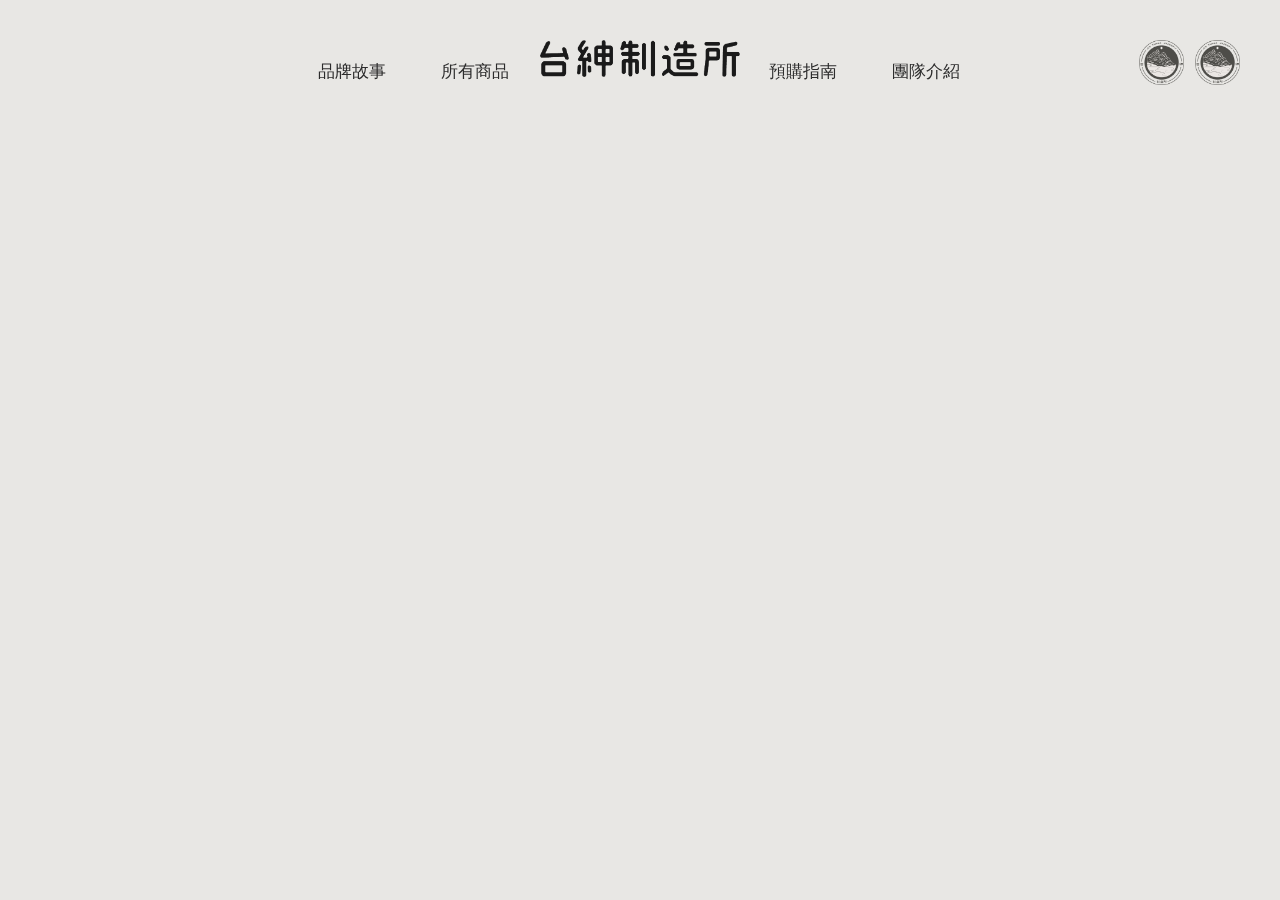
==== index.html @ 5e1cea16 "update" ====
<!DOCTYPE HTML>
<html>
	<head>
		<title>台紳製造所</title>
		<meta http-equiv="content-type" content="text/html; charset=utf-8" />
		<meta name="description" content="" />
		<meta name="keywords" content="" />
		<link rel="icon" type="image/png" sizes="96x96" href="images/sir_logo/icon.png">
		<link href="http://fonts.googleapis.com/css?family=Oswald:400,300" rel="stylesheet" type="text/css" />
		<!--[if lte IE 8]><script src="js/html5shiv.js"></script><![endif]-->
		<script src="http://ajax.googleapis.com/ajax/libs/jquery/1.11.0/jquery.min.js"></script>
		<script src="js/skel.min.js"></script>
		<script src="js/skel-panels.min.js"></script>
		<script src="js/init.js"></script>
		<noscript>
			<link rel="stylesheet" href="css/skel-noscript.css" />
			<link rel="stylesheet" href="css/style.css" />
			<link rel="stylesheet" href="css/style-desktop.css" />
		</noscript>
	</head>
	<body class="homepage">
		<div id="header-wrapper">
			<div class="container">
				<div id="header">
					<!-- <div id="logo">
						<h1><a href="#">關於</a></h1>
					</div> -->
					<nav id="nav">
						<ul>
							<li class="current_page_item"><a href="index.html">品牌故事</a></li>
							<li><a href="l">所有商品</a></li>
							<li><img src="images/sir_logo/sirlogo.png" width="200 em"></li>
							<li><a href="">預購指南</a></li>
							<li><a href="">團隊介紹</a></li>
							
						</ul>
						
					</nav>
					<div style="position:absolute;right: 0;">
						<a href=""></a><img src="images/sir_logo/icon.png" width="45em"></a>
					    &nbsp
						<a href=""></a><img src="images/sir_logo/icon.png" width="45em"></a>
					</div>
					
				</div>
				
			</div>
		</div>
		<div class="container">
			<div class="row">
				
			</div>
		</div>
		
	</body>
</html>
---- css/skel-noscript.css ----
/* Resets (http://meyerweb.com/eric/tools/css/reset/ | v2.0 | 20110126 | License: none (public domain)) */

	html,body,div,span,applet,object,iframe,h1,h2,h3,h4,h5,h6,p,blockquote,pre,a,abbr,acronym,address,big,cite,code,del,dfn,em,img,ins,kbd,q,s,samp,small,strike,strong,sub,sup,tt,var,b,u,i,center,dl,dt,dd,ol,ul,li,fieldset,form,label,legend,table,caption,tbody,tfoot,thead,tr,th,td,article,aside,canvas,details,embed,figure,figcaption,footer,header,hgroup,menu,nav,output,ruby,section,summary,time,mark,audio,video{margin:0;padding:0;border:0;font-size:100%;font:inherit;vertical-align:baseline;}article,aside,details,figcaption,figure,footer,header,hgroup,menu,nav,section{display:block;}body{line-height:1;}ol,ul{list-style:none;}blockquote,q{quotes:none;}blockquote:before,blockquote:after,q:before,q:after{content:'';content:none;}table{border-collapse:collapse;border-spacing:0;}body{-webkit-text-size-adjust:none}

/* Box Model */

	*, *:before, *:after {
		-moz-box-sizing: border-box;
		-webkit-box-sizing: border-box;
		-o-box-sizing: border-box;
		-ms-box-sizing: border-box;
		box-sizing: border-box;
	}

/* Container */

	body {
		min-width: 1200px;
	}

	.container {
		width: 1200px;
		margin-left: auto;
		margin-right: auto;
	}

	/* Modifiers */
	
		.container.small {
			width: 900px;
		}

		.container.big {
			width: 100%;
			max-width: 1500px;
			min-width: 1200px;
		}

/* Grid */

	/* Cells */

		.\31 2u { width: 100% }
		.\31 1u { width: 91.6666666667% }
		.\31 0u { width: 83.3333333333% }
		.\39 u { width: 75% }
		.\38 u { width: 66.6666666667% }
		.\37 u { width: 58.3333333333% }
		.\36 u { width: 50% }
		.\35 u { width: 41.6666666667% }
		.\34 u { width: 33.3333333333% }
		.\33 u { width: 25% }
		.\32 u { width: 16.6666666667% }
		.\31 u { width: 8.3333333333% }
		.\-11u { margin-left: 91.6666666667% }
		.\-10u { margin-left: 83.3333333333% }
		.\-9u { margin-left: 75% }
		.\-8u { margin-left: 66.6666666667% }
		.\-7u { margin-left: 58.3333333333% }
		.\-6u { margin-left: 50% }
		.\-5u { margin-left: 41.6666666667% }
		.\-4u { margin-left: 33.3333333333% }
		.\-3u { margin-left: 25% }
		.\-2u { margin-left: 16.6666666667% }
		.\-1u { margin-left: 8.3333333333% }

		.row > * {
			padding: 50px 0 0 50px;
			float: left;
			-moz-box-sizing: border-box;
			-webkit-box-sizing: border-box;
			-o-box-sizing: border-box;
			-ms-box-sizing: border-box;
			box-sizing: border-box;
		}

		.row + .row > * {
			padding-top: 50px;
		}

		.row {
			margin-left: -50px;
		}

	/* Rows */

		.row:after {
			content: '';
			display: block;
			clear: both;
			height: 0;
		}

		.row:first-child > * {
			padding-top: 0;
		}

		.row > * {
			padding-top: 0;
		}

		/* Modifiers */

			/* Flush */

				.row.flush {
					margin-left: 0;
				}

				.row.flush > * {
					padding: 0 !important;
				}

			/* Quarter */

				.row.quarter > * {
					padding: 12.5px 0 0 12.5px;
				}

				.row.quarter + .row.quarter > * {
					padding-top: 12.5px;
				}

				.row.quarter {
					margin-left: -12.5px;
				}

			/* Half */

				.row.half > * {
					padding: 25px 0 0 25px;
				}

				.row.half + .row.half > * {
					padding-top: 25px;
				}

				.row.half {
					margin-left: -25px;
				}

			/* One and (a) Half */

				.row.oneandhalf > * {
					padding: 75px 0 0 75px;
				}

				.row.oneandhalf + .row.oneandhalf > * {
					padding-top: 75px;
				}

				.row.oneandhalf {
					margin-left: -75px;
				}

			/* Double */

				.row.double > * {
					padding: 100px 0 0 100px;
				}

				.row.double + .row.double > * {
					padding-top: 100px;
				}

				.row.double {
					margin-left: -100px;
				}
---- css/style.css ----
/*
	Tapestry by TEMPLATED
	templated.co @templatedco
	Released for free under the Creative Commons Attribution 3.0 license (templated.co/license)
*/

html, body {
}

body {
	margin: 0em;
	padding: 0em;
	font-family: Arial, Helvetica, sans-serif;
	font-size: 10pt;
	color: #E8E7E4;
}

body, #skel-panels-pageWrapper {
	background: #E8E7E4;
}

h1, h2, h3 {
	margin: 0em;
	padding: 0em;
	text-transform: none;
	font-family: 'Oswald', sans-serif;
	font-weight: 300;
	color: #887644;
}

h2 {
	font-size: 1.75em;
}

p {
	line-height: 170%;
}

a {
	color: #706443;
}

strong {
	font-weight: 700;
	color: #675830;
}

/* Button Style */

.button-style1 a {
	display: block;
	padding: 1em 0em 1em 1em;
	background: #000000 url(images/img03.jpg) no-repeat right 50%;
	text-decoration: none;
	text-shadow: none;
	text-transform: none;
	font-family: 'Oswald', sans-serif;
	font-size: 1em;
	font-weight: 200;
	color: #FFFFFF;
}

/* Button Style 2 */

.button-style2 a {
	display: inline-block;
	height: 2.60em;
	margin-top: 1.25em;
	padding: 0em 1.25em 0em 1.25em;
	background: #766946;
	border-radius: 5px;
	line-height: 2.60em;
	text-shadow: none;
	text-decoration: none;
	text-transform: none;
	font-size: 0.90em;
	color: #FFFFFF;
}


/** LIST STYLE 1 */

ul.style1 {
	margin: 0em;
	list-style: none;
}

ul.style1 li {
	padding: 0.94em 0em;
	background: url(images/img02.jpg) repeat-x left top;
}

ul.style1 a {
	display: block;
	padding: 0em 0em 0em 1.87em;
	background: url(images/img05.png) no-repeat left 3px;
	text-shadow: 1px 1px 0px #FFFFFF;
	text-decoration: none;
	color: #7C6E49;
}

ul.style1 a:hover {
	text-decoration: underline;
}

ul.style1 .first {
	background: none;
}

/** LIST STYLE 2 */

ul.style2 {
	margin: 0em;
	padding: 0em;
	list-style: none;
}

ul.style2 li {
	padding: 1.25em 0em 2.5em 0em;
	background: url(images/img02.jpg) repeat-x left top;
}

ul.style2 a {
	text-decoration: none;
	color: #7C6E49;
}

ul.style2 a:hover {
	text-decoration: underline;
}

ul.style2 .date {
	display: inline-block;
	margin: 0em 0em 1.56em 0em;
	padding: 0.35em 0.63em;
	background: url(images/img02.jpg) repeat-x left top;
	border-radius: 5px;
	letter-spacing: 0.06em;
	line-height: none;
	text-transform: none;
	font-family: 'Oswald', sans-serif;
	font-weight: 200;
	color: #FFFFFF;
}

ul.style2 .date a {
	color: #FFFFFF;
}

ul.style2 img {
	float: left;
	margin-right: 1.5em;
}

ul.style2 .first {
	background: none;
}

/** LIST STYLE 3 */

ul.style3 {
	margin: 0em;
	padding: 0em;
	list-style: none;
}

ul.style3 li {
	padding: 1.25em 0em 1.56em 0em;
}

ul.style3 a {
	display: block;
	text-decoration: none;
	color: #C18062;
}

ul.style3 a:hover {
	text-decoration: underline;
}

ul.style3 .date {
}

ul.style3 .date b {
}

ul.style3 .date a {
	color: #FFFFFF;
}

ul.style3 .date a:hover {
	text-decoration: none;
}

ul.style3 .first {
	padding-top: 0em;
	background: none;
}

/** LIST STYLE 4 */

ul.style4 {
	margin: 0em;
	padding: 0em;
	list-style: none;
}

ul.style4 li {
	padding: 0.94em 0em 0.94em 0em;
	background: url(images/img02.jpg) repeat-x left top;
}

ul.style4 a {
	display: block;
	padding: 0em 0em 0em 1.87em;
	text-decoration: none;
	color: #C18062;
}

ul.style4 a:hover {
	text-decoration: underline;
}

ul.style4 li {
	border-top: 0;
}

/** LIST STYLE 5 */

ul.style5 {
	overflow: hidden;
	margin: 0em 0em 1em 0em;
	padding: 0em;
	list-style: none;
}

ul.style5 li {
	float: left;
	padding: 0.25em 0.25em;
	line-height: 0;
}

ul.style5 a {
}



/** LIST STYLE 6 */

ul.style6 {
	margin: 0em;
	padding: 0em;
	list-style: none;
}


ul.style6 h3 {
	margin: 0em;
	padding: 0em 0em 0.63em 0em;
	font-family: Arial, Helvetica, sans-serif;
	font-weight: bold;
	font-size: 1em;
	color: #7D6F4B;
}

ul.style6 p {
	font-style: italic;
	font-size: 0.87em;
}

ul.style6 li {
	background: url(images/img02.jpg) repeat-x left top;
	padding: 1.25em 0em 1.25em 0em;
	line-height: 170%;
}

ul.style6 a {
	display: block;
	padding: 0em;
	text-decoration: none;
	color: #A29574;
}

ul.style6 a:hover {
	text-decoration: underline;
}

ul.style6 .first {
	padding-top: 0em;
	background: none;
}



.balloon {
	padding: 1.87em;
	background: url(images/img08.jpg) repeat left top;
	border-radius: 5px;
	line-height: 180%;
	font-family: Georgia, "Times New Roman", Times, serif;
	font-size: 1.2em;
	font-style: italic;
}

.ballon-bgbtm {
	height: 1.87em;
	background: url(images/img09.png) no-repeat right top;
}

/*********************************************************************************/
/* Copyright                                                                     */
/*********************************************************************************/
	
	#copyright
	{
		position: relative;
		padding: 3em 0em;
		text-align: center;
		color: #877850;
		background: #62573b;
	}
	
	#copyright .container
	{
	}
	
	#copyright a
	{
		text-decoration: none;
		color: #877850;
	}
---- css/style-desktop.css ----
/*
	Tapestry by TEMPLATED
	templated.co @templatedco
	Released for free under the Creative Commons Attribution 3.0 license (templated.co/license)
*/

/* Header */

#header-wrapper {
}

.homepage #header-wrapper {
}

#header {
	position: relative;
	padding: 3em 0em;
}

/* Logo */

#logo {
	position: absolute;
	top: 3em;
	left: 0;
}

#logo h1
{
	float: left;
}

#logo h1 a {
	padding: 0.5em 0.25em 0em 0em;
	text-decoration: none;
	text-transform: none;
	font-family: 'Oswald', sans-serif;
	font-size: 2.5em;
	font-weight: 200;
	color: #1C1C1C;
}

#logo span {
	float: left;
	padding: 1em 0em 0em 0em;
	font-family: Georgia, "Times New Roman", Times, serif;
	font-size: 1em;
	font-style: italic;
	color: #545454;
}

/* Menu */

#nav {
	position: absolute;
	top: 3em;
	margin: 0em auto;
	width: 100%;
}

#nav ul {
	/* float: right; */
	text-align: center;
}

#nav li {
	display: inline-block;
}

#nav a {
	display: block;
	/* float: left; */
	margin-right: 0.12em;
	padding: 0.75em 1.5em;
	text-decoration: none;
	text-transform: none;
	font-family: 'Abel', sans-serif;
	font-size: 1.25em;
	color: #2C2C2C;
}

#nav .current_page_item {
	color: #2C2C2C;
}

/* #nav .current_page_item a {
	background: #212121;
	color: #FFFFFF;
	box-shadow: inset 0px -15px 10px 0px rgba(0,0,0,0.25);
	text-shadow: none;
} */


/* Wrapper */

#wrapper {
	overflow: hidden;
	margin: 5em 0em 3em 0em;
}

.homepage #wrapper {
	margin-top: 0em;
}


/* Page Wrapper */

#page {
	overflow: hidden;
	background: url(images/img02.jpg) repeat-x left bottom;
}


/* Banner */

#banner {
	overflow: hidden;
	margin: 3em 0em;
	background: url(images/img02.jpg) repeat-x left bottom;
}

#banner .container {
	margin-bottom: 3em;
	padding: 1.87em;
	background: #FFFFFF url(images/img02.png) repeat;
}

#banner a img {
	display: block;
	width: 100%;
}

/* Content */

#content {
}

.twocolumn2 #content {
}

.onecolumn #content {
}

#content h2 {
	padding: 0em 0em 1em 0em;
	font-size: 2.5em;
}

#content img {
	padding: 0em 0em 1.25em 0em;
}

#content a img {
	display: block;
	width: 100%;
}

#content .post {
	padding: 0em 0em 2.5em 0em;
}

/* Sidebar1 */

#sidebar1 {
}

#sidebar1 h2 {
	padding: 0em 0em 1em 0em;
}

/* Sidebar2 */

#sidebar2 {
}

.twocolumn2 #sidebar2 {
}

#sidebar2 h2 {
	padding: 0em 0em 1em 0em;
}

#sidebar2 .sbox1 {
	margin-bottom: 3.12em;
}

#sidebar2 .sbox2 {
	margin-bottom: 3.12em;
}

#sidebar2 .sbox3 {
}

/** Footer Column Content */

#footer-wrapper {
}

#footer-content {
	overflow: hidden;
	padding: 2em 0em 3.12em 0em;
}

#footer-content h2 {
	padding: 0em 0em 1.5em 0em;
	text-transform: none;
}

#footer-content strong {
	color: #766946 !important;
}

#footer-content #box1 {
}

#footer-content #box2 {
	overflow: hidden;
}

#footer-content #box3 {
}

#footer-content #box4 h2 {
}

/* Marketing */

#marketing {
	overflow: hidden;
}

#marketing .divider {
	margin-bottom: 3em;
	padding-bottom: 3em;
	background: url(images/img02.jpg) repeat-x left bottom;
}

#marketing .title {
	padding-bottom: .75em;
}

#marketing .subtitle {
	padding: 0em 0em 2em 0em;
	font-family: Georgia, "Times New Roman", Times, serif;
	font-style: italic;
}

#marketing a img {
	display: block;
	width: 100%;
}

/* Featured */
#featured-area {
	overflow: hidden;
}

#featured-area .divider {
	margin-bottom: 3em;
	padding-bottom: 3em;
	background: url(images/img02.jpg) repeat-x left bottom;
}

#featured-area .box-style {
	overflow: hidden;
	padding: 2em 0em;
}

#featured-area .box-style h3 {
	padding-bottom: 1em;
	font-size: 1.5em;
}

#featured-area .box-style img {
	float: left;
	margin-right: 1.56em;
}

#featured-area .box-style a img {
	display: block;
	width: 40%;
}
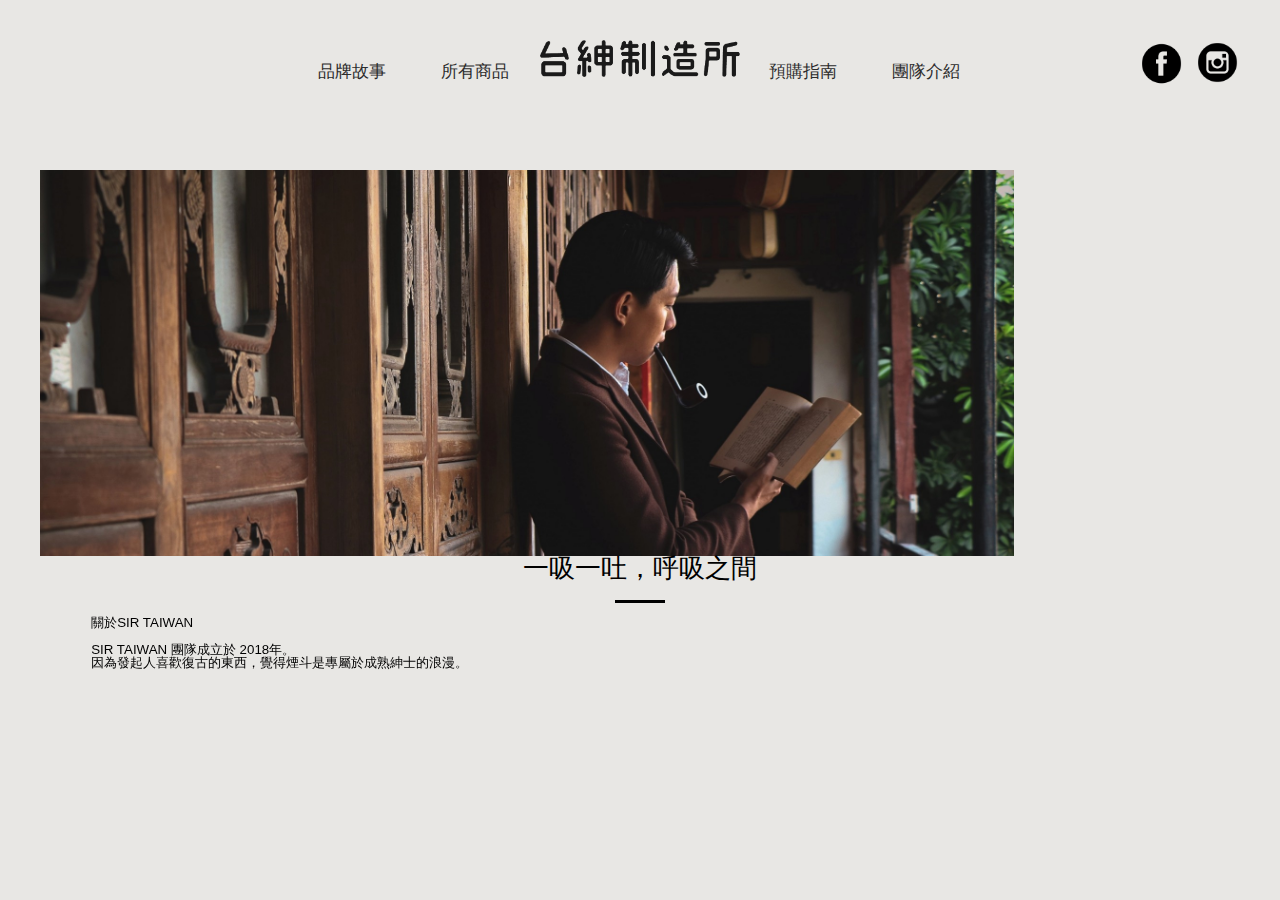
==== commit 92267415: "update" ====
--- a/index.html
+++ b/index.html
@@ -27,19 +27,18 @@
 					</div> -->
 					<nav id="nav">
 						<ul>
-							<li class="current_page_item"><a href="index.html">品牌故事</a></li>
-							<li><a href="l">所有商品</a></li>
+							<!-- <li class="current_page_item"><a href="index.html">品牌故事</a></li> -->
+							<li><a href="">品牌故事</a></li>
+							<li><a href="">所有商品</a></li>
 							<li><img src="images/sir_logo/sirlogo.png" width="200 em"></li>
 							<li><a href="">預購指南</a></li>
 							<li><a href="">團隊介紹</a></li>
-							
 						</ul>
-						
 					</nav>
 					<div style="position:absolute;right: 0;">
-						<a href=""></a><img src="images/sir_logo/icon.png" width="45em"></a>
+						<a href=""></a><img src="images/sir_logo/fb.png" width="45em"></a>
 					    &nbsp
-						<a href=""></a><img src="images/sir_logo/icon.png" width="45em"></a>
+						<a href=""></a><img src="images/sir_logo/ig.png" width="45em"></a>
 					</div>
 					
 				</div>
@@ -48,8 +47,22 @@
 		</div>
 		<div class="container">
 			<div class="row">
-				
+				<img src="images/frontpage.jpg" style=" height : auto;width : 80vw;position : relative;margin: 0 auto;margin-top:10vh;" >
 			</div>
+			<div style="position : relative;margin:5 vh;width:100%;text-align : center;font-size: 2vw;color:black">
+				<span style="">一吸一吐，呼吸之間</span>
+			</div>
+			<div style="background-color:black;margin: 0px auto;margin-top: 2vh;width:50px;height:3px"></div>
+			<div style="position : relative;width:100%;margin-left: 4vw;ont-size: 1vw;color:black">
+				<br>
+				關於SIR TAIWAN
+				<br><br>
+				SIR TAIWAN 團隊成立於 2018年。
+				<br>
+				因為發起人喜歡復古的東西，覺得煙斗是專屬於成熟紳士的浪漫。
+			</div>
+			
+
 		</div>
 		
 	</body>
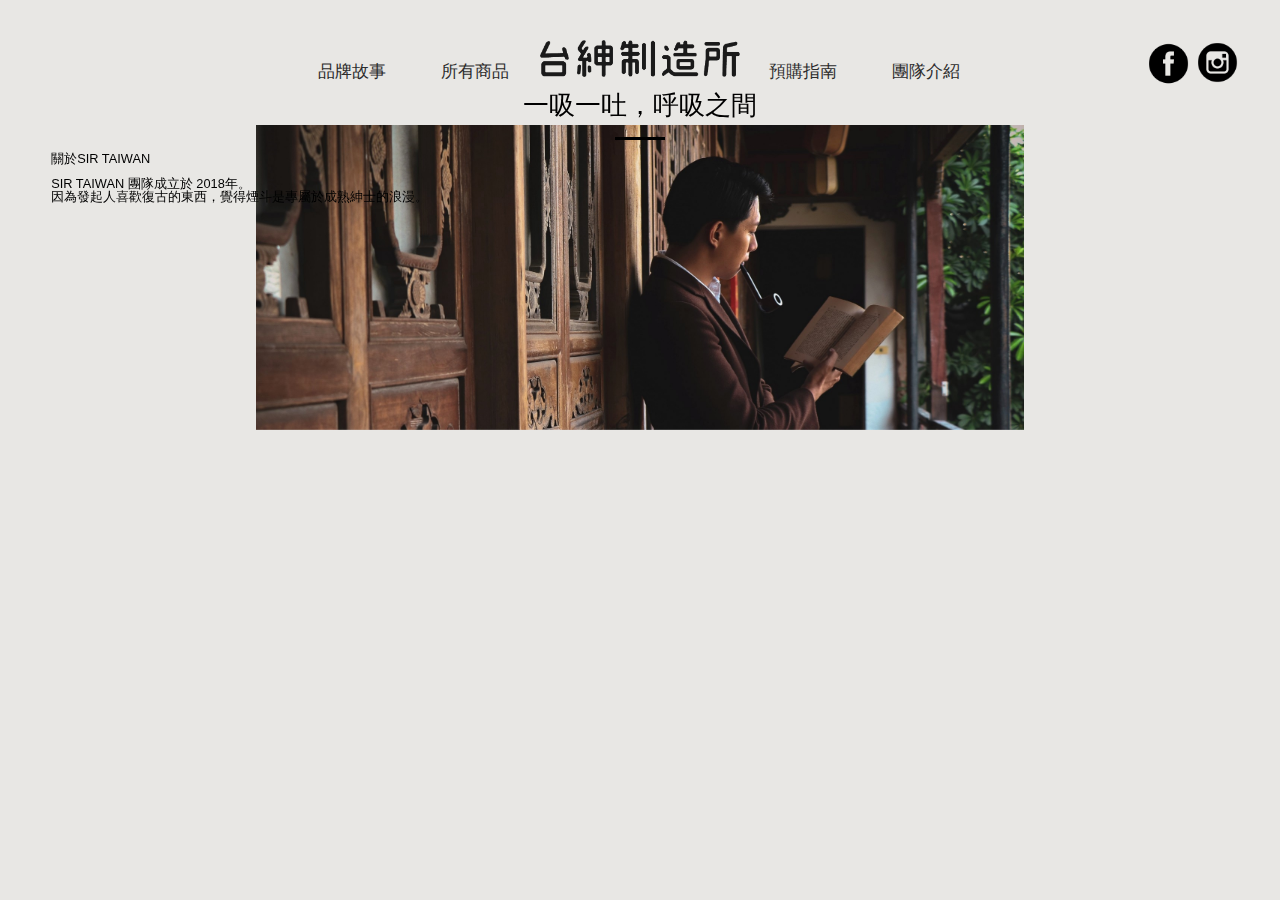
==== commit 88c84f1a: "update" ====
--- a/index.html
+++ b/index.html
@@ -22,9 +22,6 @@
 		<div id="header-wrapper">
 			<div class="container">
 				<div id="header">
-					<!-- <div id="logo">
-						<h1><a href="#">關於</a></h1>
-					</div> -->
 					<nav id="nav">
 						<ul>
 							<!-- <li class="current_page_item"><a href="index.html">品牌故事</a></li> -->
@@ -37,23 +34,22 @@
 					</nav>
 					<div style="position:absolute;right: 0;">
 						<a href=""></a><img src="images/sir_logo/fb.png" width="45em"></a>
-					    &nbsp
 						<a href=""></a><img src="images/sir_logo/ig.png" width="45em"></a>
 					</div>
-					
 				</div>
-				
 			</div>
 		</div>
-		<div class="container">
-			<div class="row">
-				<img src="images/frontpage.jpg" style=" height : auto;width : 80vw;position : relative;margin: 0 auto;margin-top:10vh;" >
-			</div>
+		<div style="position:absolute;top: 20 vh;margin: auto;left: 0;right: 0;">
+			<img src="images/frontpage.jpg" style="position :absolute;width:60vw;margin: auto;left: 0;right: 0;top:5vh" >
+		</div>
+		<div style="width:100vw; position:relative;height:50 px">
+			
+			<br>
 			<div style="position : relative;margin:5 vh;width:100%;text-align : center;font-size: 2vw;color:black">
-				<span style="">一吸一吐，呼吸之間</span>
+				<span>一吸一吐，呼吸之間</span>
 			</div>
 			<div style="background-color:black;margin: 0px auto;margin-top: 2vh;width:50px;height:3px"></div>
-			<div style="position : relative;width:100%;margin-left: 4vw;ont-size: 1vw;color:black">
+			<div style="position : relative;width:100%;margin-left: 4vw;font-size: 1vw;color:black">
 				<br>
 				關於SIR TAIWAN
 				<br><br>
@@ -61,9 +57,6 @@
 				<br>
 				因為發起人喜歡復古的東西，覺得煙斗是專屬於成熟紳士的浪漫。
 			</div>
-			
-
 		</div>
-		
 	</body>
 </html>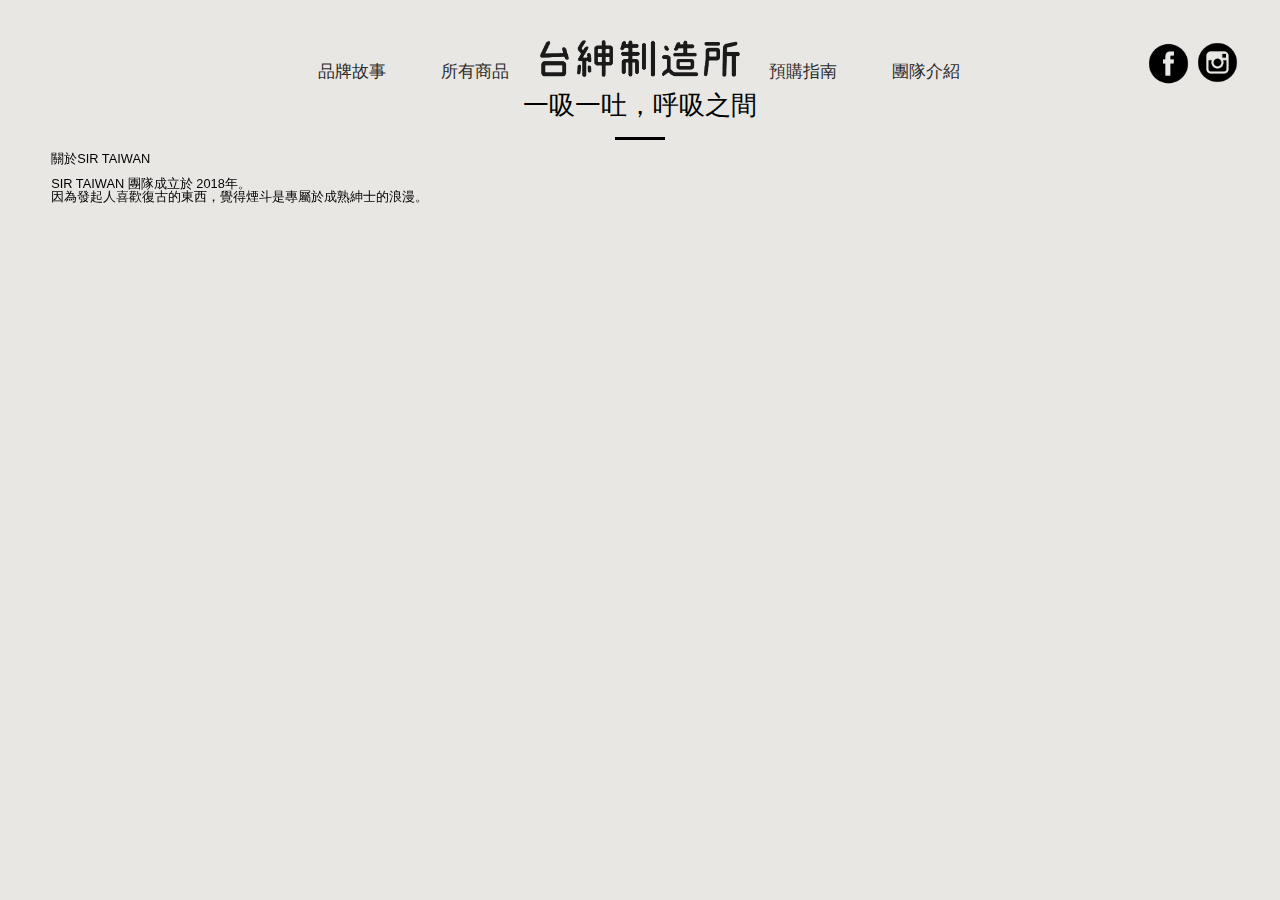
==== commit 331f23d1: "update" ====
--- a/index.html
+++ b/index.html
@@ -40,7 +40,7 @@
 			</div>
 		</div>
 		<div style="position:absolute;top: 20 vh;margin: auto;left: 0;right: 0;">
-			<img src="images/frontpage.jpg" style="position :absolute;width:60vw;margin: auto;left: 0;right: 0;top:5vh" >
+			<!-- <img src="images/frontpage.jpg" style="position :absolute;width:60vw;margin: auto;left: 0;right: 0;top:5vh" > -->
 		</div>
 		<div style="width:100vw; position:relative;height:50 px">
 			
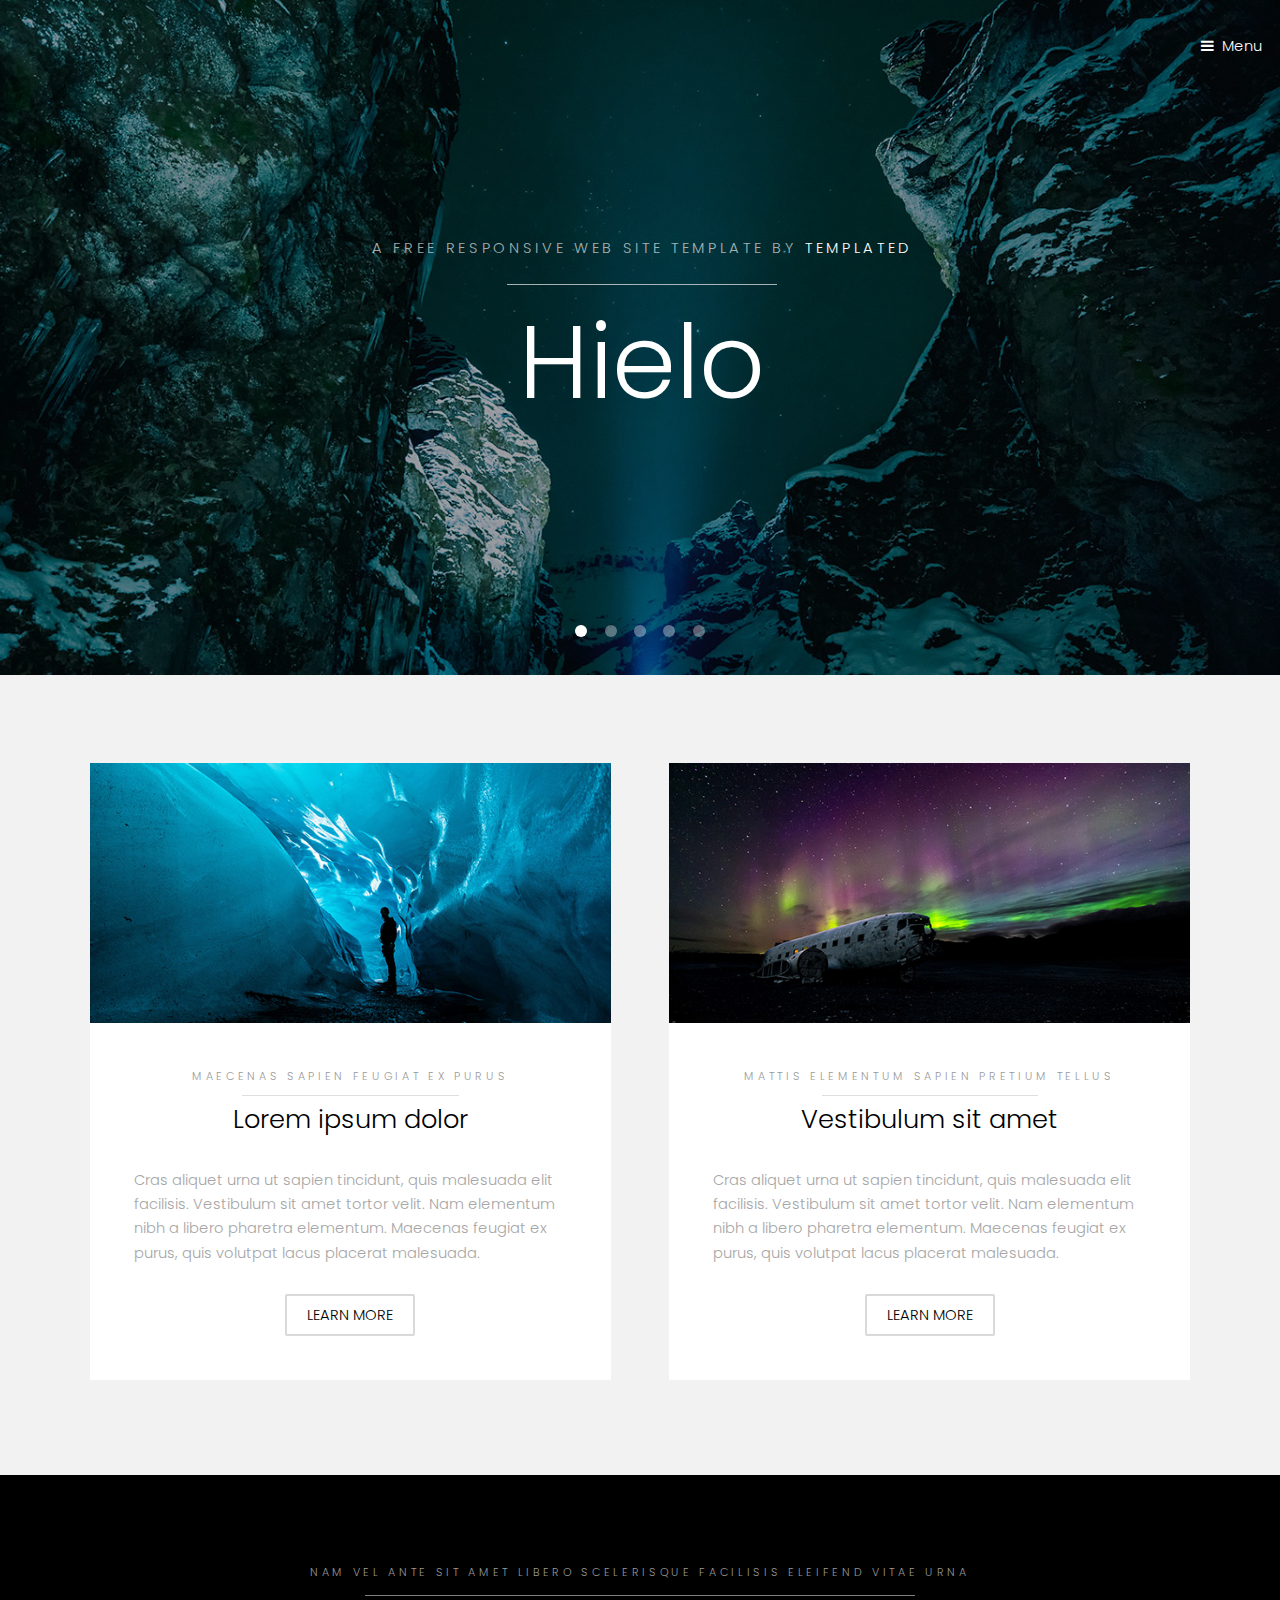
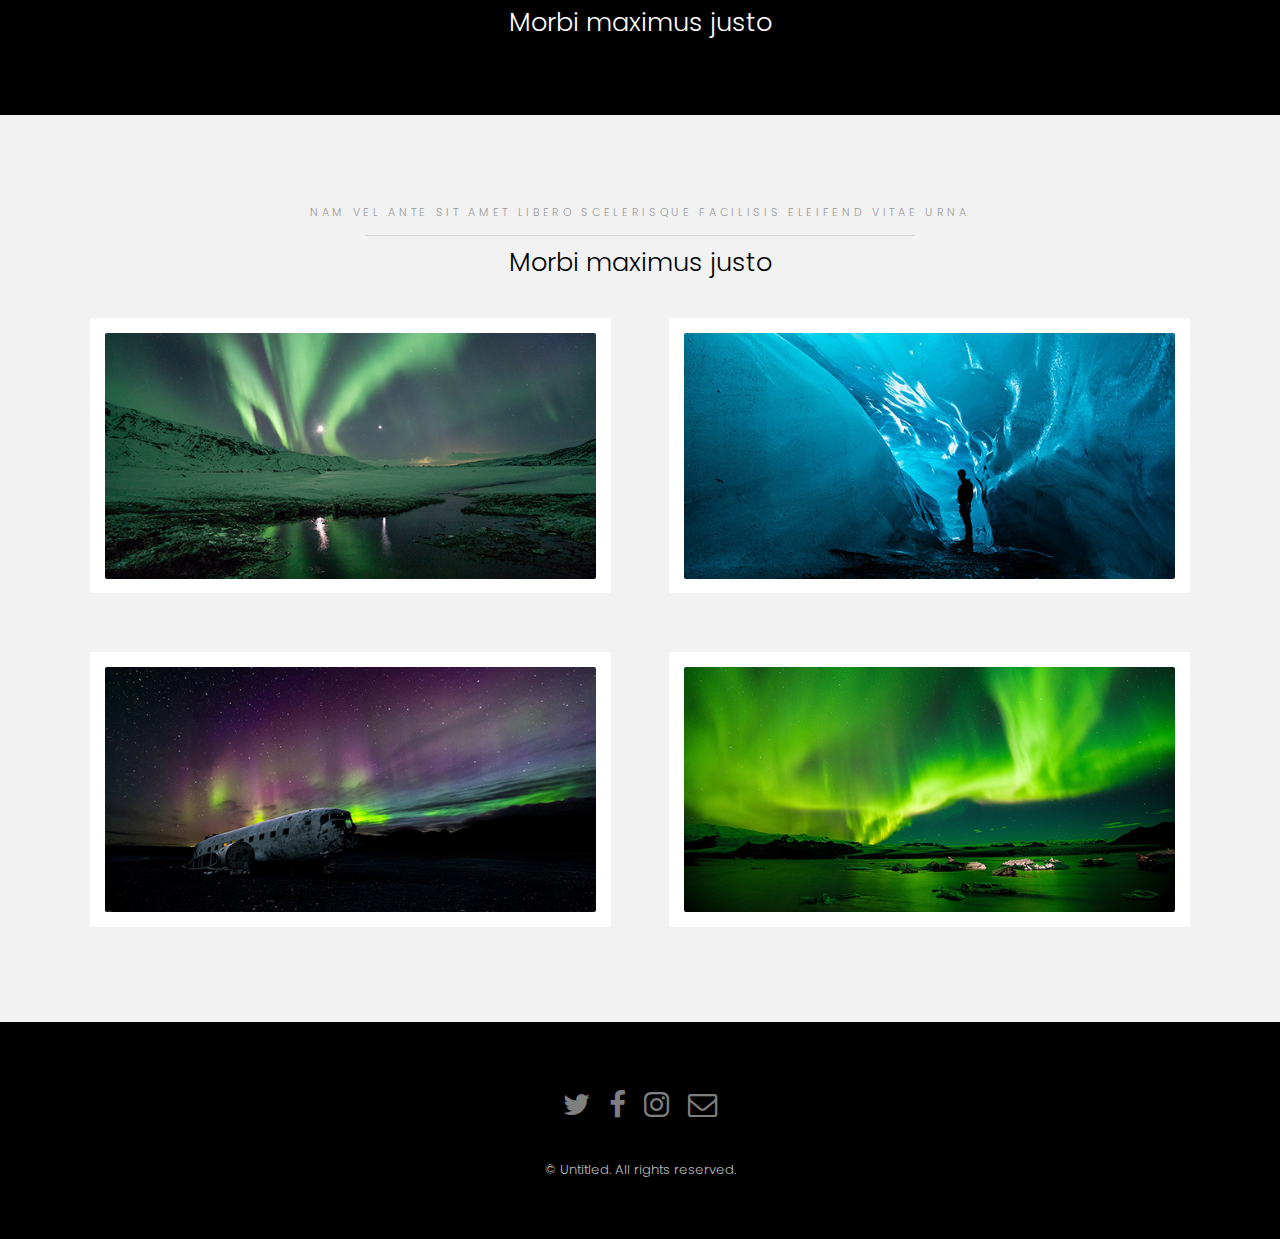
==== commit 443a907e: "update" ====
--- a/index.html
+++ b/index.html
@@ -1,62 +1,186 @@
 <!DOCTYPE HTML>
 <html>
 	<head>
-		<title>台紳製造所</title>
-		<meta http-equiv="content-type" content="text/html; charset=utf-8" />
-		<meta name="description" content="" />
-		<meta name="keywords" content="" />
-		<link rel="icon" type="image/png" sizes="96x96" href="images/sir_logo/icon.png">
-		<link href="http://fonts.googleapis.com/css?family=Oswald:400,300" rel="stylesheet" type="text/css" />
-		<!--[if lte IE 8]><script src="js/html5shiv.js"></script><![endif]-->
-		<script src="http://ajax.googleapis.com/ajax/libs/jquery/1.11.0/jquery.min.js"></script>
-		<script src="js/skel.min.js"></script>
-		<script src="js/skel-panels.min.js"></script>
-		<script src="js/init.js"></script>
-		<noscript>
-			<link rel="stylesheet" href="css/skel-noscript.css" />
-			<link rel="stylesheet" href="css/style.css" />
-			<link rel="stylesheet" href="css/style-desktop.css" />
-		</noscript>
+		<!-- <title></title> -->
+		<meta charset="utf-8" />
+		<meta name="viewport" content="width=device-width, initial-scale=1" />
+		<link rel="stylesheet" href="assets/css/main.css" />
 	</head>
-	<body class="homepage">
-		<div id="header-wrapper">
-			<div class="container">
-				<div id="header">
-					<nav id="nav">
-						<ul>
-							<!-- <li class="current_page_item"><a href="index.html">品牌故事</a></li> -->
-							<li><a href="">品牌故事</a></li>
-							<li><a href="">所有商品</a></li>
-							<li><img src="images/sir_logo/sirlogo.png" width="200 em"></li>
-							<li><a href="">預購指南</a></li>
-							<li><a href="">團隊介紹</a></li>
-						</ul>
-					</nav>
-					<div style="position:absolute;right: 0;">
-						<a href=""></a><img src="images/sir_logo/fb.png" width="45em"></a>
-						<a href=""></a><img src="images/sir_logo/ig.png" width="45em"></a>
+	<body>
+
+		<!-- Header -->
+			<header id="header" class="alt">
+				<div class="logo"></a></div>
+				<a href="#menu">Menu</a>
+			</header>
+
+		<!-- Nav -->
+			<nav id="menu">
+				<ul class="links">
+					<li><a href="index.html">Home</a></li>
+					<li><a href="generic.html">Generic</a></li>
+					<li><a href="elements.html">Elements</a></li>
+				</ul>
+			</nav>
+
+		<!-- Banner -->
+			<section class="banner full">
+				<article>
+					<img src="images/slide01.jpg" alt="" />
+					<div class="inner">
+						<header>
+							<p>A free responsive web site template by <a href="https://templated.co">TEMPLATED</a></p>
+							<h2>Hielo</h2>
+						</header>
+					</div>
+				</article>
+				<article>
+					<img src="images/slide02.jpg" alt="" />
+					<div class="inner">
+						<header>
+							<p>Lorem ipsum dolor sit amet nullam feugiat</p>
+							<h2>Magna etiam</h2>
+						</header>
+					</div>
+				</article>
+				<article>
+					<img src="images/slide03.jpg"  alt="" />
+					<div class="inner">
+						<header>
+							<p>Sed cursus aliuam veroeros lorem ipsum nullam</p>
+							<h2>Tempus dolor</h2>
+						</header>
+					</div>
+				</article>
+				<article>
+					<img src="images/slide04.jpg"  alt="" />
+					<div class="inner">
+						<header>
+							<p>Adipiscing lorem ipsum feugiat sed phasellus consequat</p>
+							<h2>Etiam feugiat</h2>
+						</header>
+					</div>
+				</article>
+				<article>
+					<img src="images/slide05.jpg"  alt="" />
+					<div class="inner">
+						<header>
+							<p>Ipsum dolor sed magna veroeros lorem ipsum</p>
+							<h2>Lorem adipiscing</h2>
+						</header>
+					</div>
+				</article>
+			</section>
+
+		<!-- One -->
+			<section id="one" class="wrapper style2">
+				<div class="inner">
+					<div class="grid-style">
+
+						<div>
+							<div class="box">
+								<div class="image fit">
+									<img src="images/pic02.jpg" alt="" />
+								</div>
+								<div class="content">
+									<header class="align-center">
+										<p>maecenas sapien feugiat ex purus</p>
+										<h2>Lorem ipsum dolor</h2>
+									</header>
+									<p> Cras aliquet urna ut sapien tincidunt, quis malesuada elit facilisis. Vestibulum sit amet tortor velit. Nam elementum nibh a libero pharetra elementum. Maecenas feugiat ex purus, quis volutpat lacus placerat malesuada.</p>
+									<footer class="align-center">
+										<a href="#" class="button alt">Learn More</a>
+									</footer>
+								</div>
+							</div>
+						</div>
+
+						<div>
+							<div class="box">
+								<div class="image fit">
+									<img src="images/pic03.jpg" alt="" />
+								</div>
+								<div class="content">
+									<header class="align-center">
+										<p>mattis elementum sapien pretium tellus</p>
+										<h2>Vestibulum sit amet</h2>
+									</header>
+									<p> Cras aliquet urna ut sapien tincidunt, quis malesuada elit facilisis. Vestibulum sit amet tortor velit. Nam elementum nibh a libero pharetra elementum. Maecenas feugiat ex purus, quis volutpat lacus placerat malesuada.</p>
+									<footer class="align-center">
+										<a href="#" class="button alt">Learn More</a>
+									</footer>
+								</div>
+							</div>
+						</div>
+
 					</div>
 				</div>
-			</div>
-		</div>
-		<div style="position:absolute;top: 20 vh;margin: auto;left: 0;right: 0;">
-			<!-- <img src="images/frontpage.jpg" style="position :absolute;width:60vw;margin: auto;left: 0;right: 0;top:5vh" > -->
-		</div>
-		<div style="width:100vw; position:relative;height:50 px">
-			
-			<br>
-			<div style="position : relative;margin:5 vh;width:100%;text-align : center;font-size: 2vw;color:black">
-				<span>一吸一吐，呼吸之間</span>
-			</div>
-			<div style="background-color:black;margin: 0px auto;margin-top: 2vh;width:50px;height:3px"></div>
-			<div style="position : relative;width:100%;margin-left: 4vw;font-size: 1vw;color:black">
-				<br>
-				關於SIR TAIWAN
-				<br><br>
-				SIR TAIWAN 團隊成立於 2018年。
-				<br>
-				因為發起人喜歡復古的東西，覺得煙斗是專屬於成熟紳士的浪漫。
-			</div>
-		</div>
+			</section>
+
+		<!-- Two -->
+			<section id="two" class="wrapper style3">
+				<div class="inner">
+					<header class="align-center">
+						<p>Nam vel ante sit amet libero scelerisque facilisis eleifend vitae urna</p>
+						<h2>Morbi maximus justo</h2>
+					</header>
+				</div>
+			</section>
+
+		<!-- Three -->
+			<section id="three" class="wrapper style2">
+				<div class="inner">
+					<header class="align-center">
+						<p class="special">Nam vel ante sit amet libero scelerisque facilisis eleifend vitae urna</p>
+						<h2>Morbi maximus justo</h2>
+					</header>
+					<div class="gallery">
+						<div>
+							<div class="image fit">
+								<a href="#"><img src="images/pic01.jpg" alt="" /></a>
+							</div>
+						</div>
+						<div>
+							<div class="image fit">
+								<a href="#"><img src="images/pic02.jpg" alt="" /></a>
+							</div>
+						</div>
+						<div>
+							<div class="image fit">
+								<a href="#"><img src="images/pic03.jpg" alt="" /></a>
+							</div>
+						</div>
+						<div>
+							<div class="image fit">
+								<a href="#"><img src="images/pic04.jpg" alt="" /></a>
+							</div>
+						</div>
+					</div>
+				</div>
+			</section>
+
+
+		<!-- Footer -->
+			<footer id="footer">
+				<div class="container">
+					<ul class="icons">
+						<li><a href="#" class="icon fa-twitter"><span class="label">Twitter</span></a></li>
+						<li><a href="#" class="icon fa-facebook"><span class="label">Facebook</span></a></li>
+						<li><a href="#" class="icon fa-instagram"><span class="label">Instagram</span></a></li>
+						<li><a href="#" class="icon fa-envelope-o"><span class="label">Email</span></a></li>
+					</ul>
+				</div>
+				<div class="copyright">
+					&copy; Untitled. All rights reserved.
+				</div>
+			</footer>
+
+		<!-- Scripts -->
+			<script src="assets/js/jquery.min.js"></script>
+			<script src="assets/js/jquery.scrollex.min.js"></script>
+			<script src="assets/js/skel.min.js"></script>
+			<script src="assets/js/util.js"></script>
+			<script src="assets/js/main.js"></script>
+
 	</body>
 </html>--- a/assets/css/main.css
+++ b/assets/css/main.css
@@ -0,0 +1,4312 @@
+@charset "UTF-8";
+@import url(font-awesome.min.css);
+@import url("https://fonts.googleapis.com/css?family=Poppins:300,400,500,600,700");
+
+/*
+	Hielo by TEMPLATED
+	templated.co @templatedco
+	Released for free under the Creative Commons Attribution 3.0 license (templated.co/license)
+*/
+
+/* Reset */
+
+	html, body, div, span, applet, object, iframe, h1, h2, h3, h4, h5, h6, p, blockquote, pre, a, abbr, acronym, address, big, cite, code, del, dfn, em, img, ins, kbd, q, s, samp, small, strike, strong, sub, sup, tt, var, b, u, i, center, dl, dt, dd, ol, ul, li, fieldset, form, label, legend, table, caption, tbody, tfoot, thead, tr, th, td, article, aside, canvas, details, embed, figure, figcaption, footer, header, hgroup, menu, nav, output, ruby, section, summary, time, mark, audio, video {
+		margin: 0;
+		padding: 0;
+		border: 0;
+		font-size: 100%;
+		font: inherit;
+		vertical-align: baseline;
+	}
+
+	article, aside, details, figcaption, figure, footer, header, hgroup, menu, nav, section {
+		display: block;
+	}
+
+	body {
+		line-height: 1;
+	}
+
+	ol, ul {
+		list-style: none;
+	}
+
+	blockquote, q {
+		quotes: none;
+	}
+
+	blockquote:before, blockquote:after, q:before, q:after {
+		content: '';
+		content: none;
+	}
+
+	table {
+		border-collapse: collapse;
+		border-spacing: 0;
+	}
+
+	body {
+		-webkit-text-size-adjust: none;
+	}
+
+/* Box Model */
+
+	*, *:before, *:after {
+		-moz-box-sizing: border-box;
+		-webkit-box-sizing: border-box;
+		box-sizing: border-box;
+	}
+
+/* Containers */
+
+	.container {
+		margin-left: auto;
+		margin-right: auto;
+	}
+
+	.container.\31 25\25 {
+		width: 100%;
+		max-width: 100rem;
+		min-width: 80rem;
+	}
+
+	.container.\37 5\25 {
+		width: 60rem;
+	}
+
+	.container.\35 0\25 {
+		width: 40rem;
+	}
+
+	.container.\32 5\25 {
+		width: 20rem;
+	}
+
+	.container {
+		width: 80rem;
+	}
+
+	@media screen and (max-width: 1680px) {
+
+		.container.\31 25\25 {
+			width: 100%;
+			max-width: 100rem;
+			min-width: 80rem;
+		}
+
+		.container.\37 5\25 {
+			width: 60rem;
+		}
+
+		.container.\35 0\25 {
+			width: 40rem;
+		}
+
+		.container.\32 5\25 {
+			width: 20rem;
+		}
+
+		.container {
+			width: 80rem;
+		}
+
+	}
+
+	@media screen and (max-width: 1280px) {
+
+		.container.\31 25\25 {
+			width: 100%;
+			max-width: 81.25rem;
+			min-width: 65rem;
+		}
+
+		.container.\37 5\25 {
+			width: 48.75rem;
+		}
+
+		.container.\35 0\25 {
+			width: 32.5rem;
+		}
+
+		.container.\32 5\25 {
+			width: 16.25rem;
+		}
+
+		.container {
+			width: 65rem;
+		}
+
+	}
+
+	@media screen and (max-width: 980px) {
+
+		.container.\31 25\25 {
+			width: 100%;
+			max-width: 112.5%;
+			min-width: 90%;
+		}
+
+		.container.\37 5\25 {
+			width: 67.5%;
+		}
+
+		.container.\35 0\25 {
+			width: 45%;
+		}
+
+		.container.\32 5\25 {
+			width: 22.5%;
+		}
+
+		.container {
+			width: 90%;
+		}
+
+	}
+
+	@media screen and (max-width: 736px) {
+
+		.container.\31 25\25 {
+			width: 100%;
+			max-width: 112.5%;
+			min-width: 90%;
+		}
+
+		.container.\37 5\25 {
+			width: 67.5%;
+		}
+
+		.container.\35 0\25 {
+			width: 45%;
+		}
+
+		.container.\32 5\25 {
+			width: 22.5%;
+		}
+
+		.container {
+			width: 90% !important;
+		}
+
+	}
+
+	@media screen and (max-width: 480px) {
+
+		.container.\31 25\25 {
+			width: 100%;
+			max-width: 112.5%;
+			min-width: 90%;
+		}
+
+		.container.\37 5\25 {
+			width: 67.5%;
+		}
+
+		.container.\35 0\25 {
+			width: 45%;
+		}
+
+		.container.\32 5\25 {
+			width: 22.5%;
+		}
+
+		.container {
+			width: 90% !important;
+		}
+
+	}
+
+/* Grid */
+
+	.row {
+		border-bottom: solid 1px transparent;
+		-moz-box-sizing: border-box;
+		-webkit-box-sizing: border-box;
+		box-sizing: border-box;
+	}
+
+	.row > * {
+		float: left;
+		-moz-box-sizing: border-box;
+		-webkit-box-sizing: border-box;
+		box-sizing: border-box;
+	}
+
+	.row:after, .row:before {
+		content: '';
+		display: block;
+		clear: both;
+		height: 0;
+	}
+
+	.row.uniform > * > :first-child {
+		margin-top: 0;
+	}
+
+	.row.uniform > * > :last-child {
+		margin-bottom: 0;
+	}
+
+	.row.\30 \25 > * {
+		padding: 0 0 0 0rem;
+	}
+
+	.row.\30 \25 {
+		margin: 0 0 -1px 0rem;
+	}
+
+	.row.uniform.\30 \25 > * {
+		padding: 0rem 0 0 0rem;
+	}
+
+	.row.uniform.\30 \25 {
+		margin: 0rem 0 -1px 0rem;
+	}
+
+	.row > * {
+		padding: 0 0 0 2rem;
+	}
+
+	.row {
+		margin: 0 0 -1px -2rem;
+	}
+
+	.row.uniform > * {
+		padding: 2rem 0 0 2rem;
+	}
+
+	.row.uniform {
+		margin: -2rem 0 -1px -2rem;
+	}
+
+	.row.\32 00\25 > * {
+		padding: 0 0 0 4rem;
+	}
+
+	.row.\32 00\25 {
+		margin: 0 0 -1px -4rem;
+	}
+
+	.row.uniform.\32 00\25 > * {
+		padding: 4rem 0 0 4rem;
+	}
+
+	.row.uniform.\32 00\25 {
+		margin: -4rem 0 -1px -4rem;
+	}
+
+	.row.\31 50\25 > * {
+		padding: 0 0 0 3rem;
+	}
+
+	.row.\31 50\25 {
+		margin: 0 0 -1px -3rem;
+	}
+
+	.row.uniform.\31 50\25 > * {
+		padding: 3rem 0 0 3rem;
+	}
+
+	.row.uniform.\31 50\25 {
+		margin: -3rem 0 -1px -3rem;
+	}
+
+	.row.\35 0\25 > * {
+		padding: 0 0 0 1rem;
+	}
+
+	.row.\35 0\25 {
+		margin: 0 0 -1px -1rem;
+	}
+
+	.row.uniform.\35 0\25 > * {
+		padding: 1rem 0 0 1rem;
+	}
+
+	.row.uniform.\35 0\25 {
+		margin: -1rem 0 -1px -1rem;
+	}
+
+	.row.\32 5\25 > * {
+		padding: 0 0 0 0.5rem;
+	}
+
+	.row.\32 5\25 {
+		margin: 0 0 -1px -0.5rem;
+	}
+
+	.row.uniform.\32 5\25 > * {
+		padding: 0.5rem 0 0 0.5rem;
+	}
+
+	.row.uniform.\32 5\25 {
+		margin: -0.5rem 0 -1px -0.5rem;
+	}
+
+	.\31 2u, .\31 2u\24 {
+		width: 100%;
+		clear: none;
+		margin-left: 0;
+	}
+
+	.\31 1u, .\31 1u\24 {
+		width: 91.6666666667%;
+		clear: none;
+		margin-left: 0;
+	}
+
+	.\31 0u, .\31 0u\24 {
+		width: 83.3333333333%;
+		clear: none;
+		margin-left: 0;
+	}
+
+	.\39 u, .\39 u\24 {
+		width: 75%;
+		clear: none;
+		margin-left: 0;
+	}
+
+	.\38 u, .\38 u\24 {
+		width: 66.6666666667%;
+		clear: none;
+		margin-left: 0;
+	}
+
+	.\37 u, .\37 u\24 {
+		width: 58.3333333333%;
+		clear: none;
+		margin-left: 0;
+	}
+
+	.\36 u, .\36 u\24 {
+		width: 50%;
+		clear: none;
+		margin-left: 0;
+	}
+
+	.\35 u, .\35 u\24 {
+		width: 41.6666666667%;
+		clear: none;
+		margin-left: 0;
+	}
+
+	.\34 u, .\34 u\24 {
+		width: 33.3333333333%;
+		clear: none;
+		margin-left: 0;
+	}
+
+	.\33 u, .\33 u\24 {
+		width: 25%;
+		clear: none;
+		margin-left: 0;
+	}
+
+	.\32 u, .\32 u\24 {
+		width: 16.6666666667%;
+		clear: none;
+		margin-left: 0;
+	}
+
+	.\31 u, .\31 u\24 {
+		width: 8.3333333333%;
+		clear: none;
+		margin-left: 0;
+	}
+
+	.\31 2u\24 + *,
+	.\31 1u\24 + *,
+	.\31 0u\24 + *,
+	.\39 u\24 + *,
+	.\38 u\24 + *,
+	.\37 u\24 + *,
+	.\36 u\24 + *,
+	.\35 u\24 + *,
+	.\34 u\24 + *,
+	.\33 u\24 + *,
+	.\32 u\24 + *,
+	.\31 u\24 + * {
+		clear: left;
+	}
+
+	.\-11u {
+		margin-left: 91.66667%;
+	}
+
+	.\-10u {
+		margin-left: 83.33333%;
+	}
+
+	.\-9u {
+		margin-left: 75%;
+	}
+
+	.\-8u {
+		margin-left: 66.66667%;
+	}
+
+	.\-7u {
+		margin-left: 58.33333%;
+	}
+
+	.\-6u {
+		margin-left: 50%;
+	}
+
+	.\-5u {
+		margin-left: 41.66667%;
+	}
+
+	.\-4u {
+		margin-left: 33.33333%;
+	}
+
+	.\-3u {
+		margin-left: 25%;
+	}
+
+	.\-2u {
+		margin-left: 16.66667%;
+	}
+
+	.\-1u {
+		margin-left: 8.33333%;
+	}
+
+	@media screen and (max-width: 1680px) {
+
+		.row > * {
+			padding: 0 0 0 2rem;
+		}
+
+		.row {
+			margin: 0 0 -1px -2rem;
+		}
+
+		.row.uniform > * {
+			padding: 2rem 0 0 2rem;
+		}
+
+		.row.uniform {
+			margin: -2rem 0 -1px -2rem;
+		}
+
+		.row.\32 00\25 > * {
+			padding: 0 0 0 4rem;
+		}
+
+		.row.\32 00\25 {
+			margin: 0 0 -1px -4rem;
+		}
+
+		.row.uniform.\32 00\25 > * {
+			padding: 4rem 0 0 4rem;
+		}
+
+		.row.uniform.\32 00\25 {
+			margin: -4rem 0 -1px -4rem;
+		}
+
+		.row.\31 50\25 > * {
+			padding: 0 0 0 3rem;
+		}
+
+		.row.\31 50\25 {
+			margin: 0 0 -1px -3rem;
+		}
+
+		.row.uniform.\31 50\25 > * {
+			padding: 3rem 0 0 3rem;
+		}
+
+		.row.uniform.\31 50\25 {
+			margin: -3rem 0 -1px -3rem;
+		}
+
+		.row.\35 0\25 > * {
+			padding: 0 0 0 1rem;
+		}
+
+		.row.\35 0\25 {
+			margin: 0 0 -1px -1rem;
+		}
+
+		.row.uniform.\35 0\25 > * {
+			padding: 1rem 0 0 1rem;
+		}
+
+		.row.uniform.\35 0\25 {
+			margin: -1rem 0 -1px -1rem;
+		}
+
+		.row.\32 5\25 > * {
+			padding: 0 0 0 0.5rem;
+		}
+
+		.row.\32 5\25 {
+			margin: 0 0 -1px -0.5rem;
+		}
+
+		.row.uniform.\32 5\25 > * {
+			padding: 0.5rem 0 0 0.5rem;
+		}
+
+		.row.uniform.\32 5\25 {
+			margin: -0.5rem 0 -1px -0.5rem;
+		}
+
+		.\31 2u\28xlarge\29, .\31 2u\24\28xlarge\29 {
+			width: 100%;
+			clear: none;
+			margin-left: 0;
+		}
+
+		.\31 1u\28xlarge\29, .\31 1u\24\28xlarge\29 {
+			width: 91.6666666667%;
+			clear: none;
+			margin-left: 0;
+		}
+
+		.\31 0u\28xlarge\29, .\31 0u\24\28xlarge\29 {
+			width: 83.3333333333%;
+			clear: none;
+			margin-left: 0;
+		}
+
+		.\39 u\28xlarge\29, .\39 u\24\28xlarge\29 {
+			width: 75%;
+			clear: none;
+			margin-left: 0;
+		}
+
+		.\38 u\28xlarge\29, .\38 u\24\28xlarge\29 {
+			width: 66.6666666667%;
+			clear: none;
+			margin-left: 0;
+		}
+
+		.\37 u\28xlarge\29, .\37 u\24\28xlarge\29 {
+			width: 58.3333333333%;
+			clear: none;
+			margin-left: 0;
+		}
+
+		.\36 u\28xlarge\29, .\36 u\24\28xlarge\29 {
+			width: 50%;
+			clear: none;
+			margin-left: 0;
+		}
+
+		.\35 u\28xlarge\29, .\35 u\24\28xlarge\29 {
+			width: 41.6666666667%;
+			clear: none;
+			margin-left: 0;
+		}
+
+		.\34 u\28xlarge\29, .\34 u\24\28xlarge\29 {
+			width: 33.3333333333%;
+			clear: none;
+			margin-left: 0;
+		}
+
+		.\33 u\28xlarge\29, .\33 u\24\28xlarge\29 {
+			width: 25%;
+			clear: none;
+			margin-left: 0;
+		}
+
+		.\32 u\28xlarge\29, .\32 u\24\28xlarge\29 {
+			width: 16.6666666667%;
+			clear: none;
+			margin-left: 0;
+		}
+
+		.\31 u\28xlarge\29, .\31 u\24\28xlarge\29 {
+			width: 8.3333333333%;
+			clear: none;
+			margin-left: 0;
+		}
+
+		.\31 2u\24\28xlarge\29 + *,
+		.\31 1u\24\28xlarge\29 + *,
+		.\31 0u\24\28xlarge\29 + *,
+		.\39 u\24\28xlarge\29 + *,
+		.\38 u\24\28xlarge\29 + *,
+		.\37 u\24\28xlarge\29 + *,
+		.\36 u\24\28xlarge\29 + *,
+		.\35 u\24\28xlarge\29 + *,
+		.\34 u\24\28xlarge\29 + *,
+		.\33 u\24\28xlarge\29 + *,
+		.\32 u\24\28xlarge\29 + *,
+		.\31 u\24\28xlarge\29 + * {
+			clear: left;
+		}
+
+		.\-11u\28xlarge\29 {
+			margin-left: 91.66667%;
+		}
+
+		.\-10u\28xlarge\29 {
+			margin-left: 83.33333%;
+		}
+
+		.\-9u\28xlarge\29 {
+			margin-left: 75%;
+		}
+
+		.\-8u\28xlarge\29 {
+			margin-left: 66.66667%;
+		}
+
+		.\-7u\28xlarge\29 {
+			margin-left: 58.33333%;
+		}
+
+		.\-6u\28xlarge\29 {
+			margin-left: 50%;
+		}
+
+		.\-5u\28xlarge\29 {
+			margin-left: 41.66667%;
+		}
+
+		.\-4u\28xlarge\29 {
+			margin-left: 33.33333%;
+		}
+
+		.\-3u\28xlarge\29 {
+			margin-left: 25%;
+		}
+
+		.\-2u\28xlarge\29 {
+			margin-left: 16.66667%;
+		}
+
+		.\-1u\28xlarge\29 {
+			margin-left: 8.33333%;
+		}
+
+	}
+
+	@media screen and (max-width: 1280px) {
+
+		.row > * {
+			padding: 0 0 0 1.5rem;
+		}
+
+		.row {
+			margin: 0 0 -1px -1.5rem;
+		}
+
+		.row.uniform > * {
+			padding: 1.5rem 0 0 1.5rem;
+		}
+
+		.row.uniform {
+			margin: -1.5rem 0 -1px -1.5rem;
+		}
+
+		.row.\32 00\25 > * {
+			padding: 0 0 0 3rem;
+		}
+
+		.row.\32 00\25 {
+			margin: 0 0 -1px -3rem;
+		}
+
+		.row.uniform.\32 00\25 > * {
+			padding: 3rem 0 0 3rem;
+		}
+
+		.row.uniform.\32 00\25 {
+			margin: -3rem 0 -1px -3rem;
+		}
+
+		.row.\31 50\25 > * {
+			padding: 0 0 0 2.25rem;
+		}
+
+		.row.\31 50\25 {
+			margin: 0 0 -1px -2.25rem;
+		}
+
+		.row.uniform.\31 50\25 > * {
+			padding: 2.25rem 0 0 2.25rem;
+		}
+
+		.row.uniform.\31 50\25 {
+			margin: -2.25rem 0 -1px -2.25rem;
+		}
+
+		.row.\35 0\25 > * {
+			padding: 0 0 0 0.75rem;
+		}
+
+		.row.\35 0\25 {
+			margin: 0 0 -1px -0.75rem;
+		}
+
+		.row.uniform.\35 0\25 > * {
+			padding: 0.75rem 0 0 0.75rem;
+		}
+
+		.row.uniform.\35 0\25 {
+			margin: -0.75rem 0 -1px -0.75rem;
+		}
+
+		.row.\32 5\25 > * {
+			padding: 0 0 0 0.375rem;
+		}
+
+		.row.\32 5\25 {
+			margin: 0 0 -1px -0.375rem;
+		}
+
+		.row.uniform.\32 5\25 > * {
+			padding: 0.375rem 0 0 0.375rem;
+		}
+
+		.row.uniform.\32 5\25 {
+			margin: -0.375rem 0 -1px -0.375rem;
+		}
+
+		.\31 2u\28large\29, .\31 2u\24\28large\29 {
+			width: 100%;
+			clear: none;
+			margin-left: 0;
+		}
+
+		.\31 1u\28large\29, .\31 1u\24\28large\29 {
+			width: 91.6666666667%;
+			clear: none;
+			margin-left: 0;
+		}
+
+		.\31 0u\28large\29, .\31 0u\24\28large\29 {
+			width: 83.3333333333%;
+			clear: none;
+			margin-left: 0;
+		}
+
+		.\39 u\28large\29, .\39 u\24\28large\29 {
+			width: 75%;
+			clear: none;
+			margin-left: 0;
+		}
+
+		.\38 u\28large\29, .\38 u\24\28large\29 {
+			width: 66.6666666667%;
+			clear: none;
+			margin-left: 0;
+		}
+
+		.\37 u\28large\29, .\37 u\24\28large\29 {
+			width: 58.3333333333%;
+			clear: none;
+			margin-left: 0;
+		}
+
+		.\36 u\28large\29, .\36 u\24\28large\29 {
+			width: 50%;
+			clear: none;
+			margin-left: 0;
+		}
+
+		.\35 u\28large\29, .\35 u\24\28large\29 {
+			width: 41.6666666667%;
+			clear: none;
+			margin-left: 0;
+		}
+
+		.\34 u\28large\29, .\34 u\24\28large\29 {
+			width: 33.3333333333%;
+			clear: none;
+			margin-left: 0;
+		}
+
+		.\33 u\28large\29, .\33 u\24\28large\29 {
+			width: 25%;
+			clear: none;
+			margin-left: 0;
+		}
+
+		.\32 u\28large\29, .\32 u\24\28large\29 {
+			width: 16.6666666667%;
+			clear: none;
+			margin-left: 0;
+		}
+
+		.\31 u\28large\29, .\31 u\24\28large\29 {
+			width: 8.3333333333%;
+			clear: none;
+			margin-left: 0;
+		}
+
+		.\31 2u\24\28large\29 + *,
+		.\31 1u\24\28large\29 + *,
+		.\31 0u\24\28large\29 + *,
+		.\39 u\24\28large\29 + *,
+		.\38 u\24\28large\29 + *,
+		.\37 u\24\28large\29 + *,
+		.\36 u\24\28large\29 + *,
+		.\35 u\24\28large\29 + *,
+		.\34 u\24\28large\29 + *,
+		.\33 u\24\28large\29 + *,
+		.\32 u\24\28large\29 + *,
+		.\31 u\24\28large\29 + * {
+			clear: left;
+		}
+
+		.\-11u\28large\29 {
+			margin-left: 91.66667%;
+		}
+
+		.\-10u\28large\29 {
+			margin-left: 83.33333%;
+		}
+
+		.\-9u\28large\29 {
+			margin-left: 75%;
+		}
+
+		.\-8u\28large\29 {
+			margin-left: 66.66667%;
+		}
+
+		.\-7u\28large\29 {
+			margin-left: 58.33333%;
+		}
+
+		.\-6u\28large\29 {
+			margin-left: 50%;
+		}
+
+		.\-5u\28large\29 {
+			margin-left: 41.66667%;
+		}
+
+		.\-4u\28large\29 {
+			margin-left: 33.33333%;
+		}
+
+		.\-3u\28large\29 {
+			margin-left: 25%;
+		}
+
+		.\-2u\28large\29 {
+			margin-left: 16.66667%;
+		}
+
+		.\-1u\28large\29 {
+			margin-left: 8.33333%;
+		}
+
+	}
+
+	@media screen and (max-width: 980px) {
+
+		.row > * {
+			padding: 0 0 0 1.5rem;
+		}
+
+		.row {
+			margin: 0 0 -1px -1.5rem;
+		}
+
+		.row.uniform > * {
+			padding: 1.5rem 0 0 1.5rem;
+		}
+
+		.row.uniform {
+			margin: -1.5rem 0 -1px -1.5rem;
+		}
+
+		.row.\32 00\25 > * {
+			padding: 0 0 0 3rem;
+		}
+
+		.row.\32 00\25 {
+			margin: 0 0 -1px -3rem;
+		}
+
+		.row.uniform.\32 00\25 > * {
+			padding: 3rem 0 0 3rem;
+		}
+
+		.row.uniform.\32 00\25 {
+			margin: -3rem 0 -1px -3rem;
+		}
+
+		.row.\31 50\25 > * {
+			padding: 0 0 0 2.25rem;
+		}
+
+		.row.\31 50\25 {
+			margin: 0 0 -1px -2.25rem;
+		}
+
+		.row.uniform.\31 50\25 > * {
+			padding: 2.25rem 0 0 2.25rem;
+		}
+
+		.row.uniform.\31 50\25 {
+			margin: -2.25rem 0 -1px -2.25rem;
+		}
+
+		.row.\35 0\25 > * {
+			padding: 0 0 0 0.75rem;
+		}
+
+		.row.\35 0\25 {
+			margin: 0 0 -1px -0.75rem;
+		}
+
+		.row.uniform.\35 0\25 > * {
+			padding: 0.75rem 0 0 0.75rem;
+		}
+
+		.row.uniform.\35 0\25 {
+			margin: -0.75rem 0 -1px -0.75rem;
+		}
+
+		.row.\32 5\25 > * {
+			padding: 0 0 0 0.375rem;
+		}
+
+		.row.\32 5\25 {
+			margin: 0 0 -1px -0.375rem;
+		}
+
+		.row.uniform.\32 5\25 > * {
+			padding: 0.375rem 0 0 0.375rem;
+		}
+
+		.row.uniform.\32 5\25 {
+			margin: -0.375rem 0 -1px -0.375rem;
+		}
+
+		.\31 2u\28medium\29, .\31 2u\24\28medium\29 {
+			width: 100%;
+			clear: none;
+			margin-left: 0;
+		}
+
+		.\31 1u\28medium\29, .\31 1u\24\28medium\29 {
+			width: 91.6666666667%;
+			clear: none;
+			margin-left: 0;
+		}
+
+		.\31 0u\28medium\29, .\31 0u\24\28medium\29 {
+			width: 83.3333333333%;
+			clear: none;
+			margin-left: 0;
+		}
+
+		.\39 u\28medium\29, .\39 u\24\28medium\29 {
+			width: 75%;
+			clear: none;
+			margin-left: 0;
+		}
+
+		.\38 u\28medium\29, .\38 u\24\28medium\29 {
+			width: 66.6666666667%;
+			clear: none;
+			margin-left: 0;
+		}
+
+		.\37 u\28medium\29, .\37 u\24\28medium\29 {
+			width: 58.3333333333%;
+			clear: none;
+			margin-left: 0;
+		}
+
+		.\36 u\28medium\29, .\36 u\24\28medium\29 {
+			width: 50%;
+			clear: none;
+			margin-left: 0;
+		}
+
+		.\35 u\28medium\29, .\35 u\24\28medium\29 {
+			width: 41.6666666667%;
+			clear: none;
+			margin-left: 0;
+		}
+
+		.\34 u\28medium\29, .\34 u\24\28medium\29 {
+			width: 33.3333333333%;
+			clear: none;
+			margin-left: 0;
+		}
+
+		.\33 u\28medium\29, .\33 u\24\28medium\29 {
+			width: 25%;
+			clear: none;
+			margin-left: 0;
+		}
+
+		.\32 u\28medium\29, .\32 u\24\28medium\29 {
+			width: 16.6666666667%;
+			clear: none;
+			margin-left: 0;
+		}
+
+		.\31 u\28medium\29, .\31 u\24\28medium\29 {
+			width: 8.3333333333%;
+			clear: none;
+			margin-left: 0;
+		}
+
+		.\31 2u\24\28medium\29 + *,
+		.\31 1u\24\28medium\29 + *,
+		.\31 0u\24\28medium\29 + *,
+		.\39 u\24\28medium\29 + *,
+		.\38 u\24\28medium\29 + *,
+		.\37 u\24\28medium\29 + *,
+		.\36 u\24\28medium\29 + *,
+		.\35 u\24\28medium\29 + *,
+		.\34 u\24\28medium\29 + *,
+		.\33 u\24\28medium\29 + *,
+		.\32 u\24\28medium\29 + *,
+		.\31 u\24\28medium\29 + * {
+			clear: left;
+		}
+
+		.\-11u\28medium\29 {
+			margin-left: 91.66667%;
+		}
+
+		.\-10u\28medium\29 {
+			margin-left: 83.33333%;
+		}
+
+		.\-9u\28medium\29 {
+			margin-left: 75%;
+		}
+
+		.\-8u\28medium\29 {
+			margin-left: 66.66667%;
+		}
+
+		.\-7u\28medium\29 {
+			margin-left: 58.33333%;
+		}
+
+		.\-6u\28medium\29 {
+			margin-left: 50%;
+		}
+
+		.\-5u\28medium\29 {
+			margin-left: 41.66667%;
+		}
+
+		.\-4u\28medium\29 {
+			margin-left: 33.33333%;
+		}
+
+		.\-3u\28medium\29 {
+			margin-left: 25%;
+		}
+
+		.\-2u\28medium\29 {
+			margin-left: 16.66667%;
+		}
+
+		.\-1u\28medium\29 {
+			margin-left: 8.33333%;
+		}
+
+	}
+
+	@media screen and (max-width: 736px) {
+
+		.row > * {
+			padding: 0 0 0 1.25rem;
+		}
+
+		.row {
+			margin: 0 0 -1px -1.25rem;
+		}
+
+		.row.uniform > * {
+			padding: 1.25rem 0 0 1.25rem;
+		}
+
+		.row.uniform {
+			margin: -1.25rem 0 -1px -1.25rem;
+		}
+
+		.row.\32 00\25 > * {
+			padding: 0 0 0 2.5rem;
+		}
+
+		.row.\32 00\25 {
+			margin: 0 0 -1px -2.5rem;
+		}
+
+		.row.uniform.\32 00\25 > * {
+			padding: 2.5rem 0 0 2.5rem;
+		}
+
+		.row.uniform.\32 00\25 {
+			margin: -2.5rem 0 -1px -2.5rem;
+		}
+
+		.row.\31 50\25 > * {
+			padding: 0 0 0 1.875rem;
+		}
+
+		.row.\31 50\25 {
+			margin: 0 0 -1px -1.875rem;
+		}
+
+		.row.uniform.\31 50\25 > * {
+			padding: 1.875rem 0 0 1.875rem;
+		}
+
+		.row.uniform.\31 50\25 {
+			margin: -1.875rem 0 -1px -1.875rem;
+		}
+
+		.row.\35 0\25 > * {
+			padding: 0 0 0 0.625rem;
+		}
+
+		.row.\35 0\25 {
+			margin: 0 0 -1px -0.625rem;
+		}
+
+		.row.uniform.\35 0\25 > * {
+			padding: 0.625rem 0 0 0.625rem;
+		}
+
+		.row.uniform.\35 0\25 {
+			margin: -0.625rem 0 -1px -0.625rem;
+		}
+
+		.row.\32 5\25 > * {
+			padding: 0 0 0 0.3125rem;
+		}
+
+		.row.\32 5\25 {
+			margin: 0 0 -1px -0.3125rem;
+		}
+
+		.row.uniform.\32 5\25 > * {
+			padding: 0.3125rem 0 0 0.3125rem;
+		}
+
+		.row.uniform.\32 5\25 {
+			margin: -0.3125rem 0 -1px -0.3125rem;
+		}
+
+		.\31 2u\28small\29, .\31 2u\24\28small\29 {
+			width: 100%;
+			clear: none;
+			margin-left: 0;
+		}
+
+		.\31 1u\28small\29, .\31 1u\24\28small\29 {
+			width: 91.6666666667%;
+			clear: none;
+			margin-left: 0;
+		}
+
+		.\31 0u\28small\29, .\31 0u\24\28small\29 {
+			width: 83.3333333333%;
+			clear: none;
+			margin-left: 0;
+		}
+
+		.\39 u\28small\29, .\39 u\24\28small\29 {
+			width: 75%;
+			clear: none;
+			margin-left: 0;
+		}
+
+		.\38 u\28small\29, .\38 u\24\28small\29 {
+			width: 66.6666666667%;
+			clear: none;
+			margin-left: 0;
+		}
+
+		.\37 u\28small\29, .\37 u\24\28small\29 {
+			width: 58.3333333333%;
+			clear: none;
+			margin-left: 0;
+		}
+
+		.\36 u\28small\29, .\36 u\24\28small\29 {
+			width: 50%;
+			clear: none;
+			margin-left: 0;
+		}
+
+		.\35 u\28small\29, .\35 u\24\28small\29 {
+			width: 41.6666666667%;
+			clear: none;
+			margin-left: 0;
+		}
+
+		.\34 u\28small\29, .\34 u\24\28small\29 {
+			width: 33.3333333333%;
+			clear: none;
+			margin-left: 0;
+		}
+
+		.\33 u\28small\29, .\33 u\24\28small\29 {
+			width: 25%;
+			clear: none;
+			margin-left: 0;
+		}
+
+		.\32 u\28small\29, .\32 u\24\28small\29 {
+			width: 16.6666666667%;
+			clear: none;
+			margin-left: 0;
+		}
+
+		.\31 u\28small\29, .\31 u\24\28small\29 {
+			width: 8.3333333333%;
+			clear: none;
+			margin-left: 0;
+		}
+
+		.\31 2u\24\28small\29 + *,
+		.\31 1u\24\28small\29 + *,
+		.\31 0u\24\28small\29 + *,
+		.\39 u\24\28small\29 + *,
+		.\38 u\24\28small\29 + *,
+		.\37 u\24\28small\29 + *,
+		.\36 u\24\28small\29 + *,
+		.\35 u\24\28small\29 + *,
+		.\34 u\24\28small\29 + *,
+		.\33 u\24\28small\29 + *,
+		.\32 u\24\28small\29 + *,
+		.\31 u\24\28small\29 + * {
+			clear: left;
+		}
+
+		.\-11u\28small\29 {
+			margin-left: 91.66667%;
+		}
+
+		.\-10u\28small\29 {
+			margin-left: 83.33333%;
+		}
+
+		.\-9u\28small\29 {
+			margin-left: 75%;
+		}
+
+		.\-8u\28small\29 {
+			margin-left: 66.66667%;
+		}
+
+		.\-7u\28small\29 {
+			margin-left: 58.33333%;
+		}
+
+		.\-6u\28small\29 {
+			margin-left: 50%;
+		}
+
+		.\-5u\28small\29 {
+			margin-left: 41.66667%;
+		}
+
+		.\-4u\28small\29 {
+			margin-left: 33.33333%;
+		}
+
+		.\-3u\28small\29 {
+			margin-left: 25%;
+		}
+
+		.\-2u\28small\29 {
+			margin-left: 16.66667%;
+		}
+
+		.\-1u\28small\29 {
+			margin-left: 8.33333%;
+		}
+
+	}
+
+	@media screen and (max-width: 480px) {
+
+		.row > * {
+			padding: 0 0 0 1.25rem;
+		}
+
+		.row {
+			margin: 0 0 -1px -1.25rem;
+		}
+
+		.row.uniform > * {
+			padding: 1.25rem 0 0 1.25rem;
+		}
+
+		.row.uniform {
+			margin: -1.25rem 0 -1px -1.25rem;
+		}
+
+		.row.\32 00\25 > * {
+			padding: 0 0 0 2.5rem;
+		}
+
+		.row.\32 00\25 {
+			margin: 0 0 -1px -2.5rem;
+		}
+
+		.row.uniform.\32 00\25 > * {
+			padding: 2.5rem 0 0 2.5rem;
+		}
+
+		.row.uniform.\32 00\25 {
+			margin: -2.5rem 0 -1px -2.5rem;
+		}
+
+		.row.\31 50\25 > * {
+			padding: 0 0 0 1.875rem;
+		}
+
+		.row.\31 50\25 {
+			margin: 0 0 -1px -1.875rem;
+		}
+
+		.row.uniform.\31 50\25 > * {
+			padding: 1.875rem 0 0 1.875rem;
+		}
+
+		.row.uniform.\31 50\25 {
+			margin: -1.875rem 0 -1px -1.875rem;
+		}
+
+		.row.\35 0\25 > * {
+			padding: 0 0 0 0.625rem;
+		}
+
+		.row.\35 0\25 {
+			margin: 0 0 -1px -0.625rem;
+		}
+
+		.row.uniform.\35 0\25 > * {
+			padding: 0.625rem 0 0 0.625rem;
+		}
+
+		.row.uniform.\35 0\25 {
+			margin: -0.625rem 0 -1px -0.625rem;
+		}
+
+		.row.\32 5\25 > * {
+			padding: 0 0 0 0.3125rem;
+		}
+
+		.row.\32 5\25 {
+			margin: 0 0 -1px -0.3125rem;
+		}
+
+		.row.uniform.\32 5\25 > * {
+			padding: 0.3125rem 0 0 0.3125rem;
+		}
+
+		.row.uniform.\32 5\25 {
+			margin: -0.3125rem 0 -1px -0.3125rem;
+		}
+
+		.\31 2u\28xsmall\29, .\31 2u\24\28xsmall\29 {
+			width: 100%;
+			clear: none;
+			margin-left: 0;
+		}
+
+		.\31 1u\28xsmall\29, .\31 1u\24\28xsmall\29 {
+			width: 91.6666666667%;
+			clear: none;
+			margin-left: 0;
+		}
+
+		.\31 0u\28xsmall\29, .\31 0u\24\28xsmall\29 {
+			width: 83.3333333333%;
+			clear: none;
+			margin-left: 0;
+		}
+
+		.\39 u\28xsmall\29, .\39 u\24\28xsmall\29 {
+			width: 75%;
+			clear: none;
+			margin-left: 0;
+		}
+
+		.\38 u\28xsmall\29, .\38 u\24\28xsmall\29 {
+			width: 66.6666666667%;
+			clear: none;
+			margin-left: 0;
+		}
+
+		.\37 u\28xsmall\29, .\37 u\24\28xsmall\29 {
+			width: 58.3333333333%;
+			clear: none;
+			margin-left: 0;
+		}
+
+		.\36 u\28xsmall\29, .\36 u\24\28xsmall\29 {
+			width: 50%;
+			clear: none;
+			margin-left: 0;
+		}
+
+		.\35 u\28xsmall\29, .\35 u\24\28xsmall\29 {
+			width: 41.6666666667%;
+			clear: none;
+			margin-left: 0;
+		}
+
+		.\34 u\28xsmall\29, .\34 u\24\28xsmall\29 {
+			width: 33.3333333333%;
+			clear: none;
+			margin-left: 0;
+		}
+
+		.\33 u\28xsmall\29, .\33 u\24\28xsmall\29 {
+			width: 25%;
+			clear: none;
+			margin-left: 0;
+		}
+
+		.\32 u\28xsmall\29, .\32 u\24\28xsmall\29 {
+			width: 16.6666666667%;
+			clear: none;
+			margin-left: 0;
+		}
+
+		.\31 u\28xsmall\29, .\31 u\24\28xsmall\29 {
+			width: 8.3333333333%;
+			clear: none;
+			margin-left: 0;
+		}
+
+		.\31 2u\24\28xsmall\29 + *,
+		.\31 1u\24\28xsmall\29 + *,
+		.\31 0u\24\28xsmall\29 + *,
+		.\39 u\24\28xsmall\29 + *,
+		.\38 u\24\28xsmall\29 + *,
+		.\37 u\24\28xsmall\29 + *,
+		.\36 u\24\28xsmall\29 + *,
+		.\35 u\24\28xsmall\29 + *,
+		.\34 u\24\28xsmall\29 + *,
+		.\33 u\24\28xsmall\29 + *,
+		.\32 u\24\28xsmall\29 + *,
+		.\31 u\24\28xsmall\29 + * {
+			clear: left;
+		}
+
+		.\-11u\28xsmall\29 {
+			margin-left: 91.66667%;
+		}
+
+		.\-10u\28xsmall\29 {
+			margin-left: 83.33333%;
+		}
+
+		.\-9u\28xsmall\29 {
+			margin-left: 75%;
+		}
+
+		.\-8u\28xsmall\29 {
+			margin-left: 66.66667%;
+		}
+
+		.\-7u\28xsmall\29 {
+			margin-left: 58.33333%;
+		}
+
+		.\-6u\28xsmall\29 {
+			margin-left: 50%;
+		}
+
+		.\-5u\28xsmall\29 {
+			margin-left: 41.66667%;
+		}
+
+		.\-4u\28xsmall\29 {
+			margin-left: 33.33333%;
+		}
+
+		.\-3u\28xsmall\29 {
+			margin-left: 25%;
+		}
+
+		.\-2u\28xsmall\29 {
+			margin-left: 16.66667%;
+		}
+
+		.\-1u\28xsmall\29 {
+			margin-left: 8.33333%;
+		}
+
+	}
+
+/* Basic */
+
+	@-ms-viewport {
+		width: device-width;
+	}
+
+	body {
+		-ms-overflow-style: scrollbar;
+	}
+
+	@media screen and (max-width: 480px) {
+
+		html, body {
+			min-width: 320px;
+		}
+
+	}
+
+	body {
+		background: #fff;
+	}
+
+		body.is-loading *, body.is-loading *:before, body.is-loading *:after {
+			-moz-animation: none !important;
+			-webkit-animation: none !important;
+			-ms-animation: none !important;
+			animation: none !important;
+			-moz-transition: none !important;
+			-webkit-transition: none !important;
+			-ms-transition: none !important;
+			transition: none !important;
+		}
+
+/* Type */
+
+	html {
+		font-size: 13pt;
+	}
+
+		@media screen and (max-width: 1680px) {
+
+			html {
+				font-size: 11pt;
+			}
+
+		}
+
+		@media screen and (max-width: 1280px) {
+
+			html {
+				font-size: 11pt;
+			}
+
+		}
+
+		@media screen and (max-width: 980px) {
+
+			html {
+				font-size: 12pt;
+			}
+
+		}
+
+		@media screen and (max-width: 736px) {
+
+			html {
+				font-size: 12pt;
+			}
+
+		}
+
+		@media screen and (max-width: 480px) {
+
+			html {
+				font-size: 12pt;
+			}
+
+		}
+
+	body {
+		background-color: #fff;
+		color: #444;
+	}
+
+	body, input, select, textarea {
+		font-family: "Poppins", sans-serif;
+		font-weight: 300;
+		font-size: 1rem;
+		line-height: 1.65;
+	}
+
+	a {
+		text-decoration: underline;
+	}
+
+		a:hover {
+			text-decoration: none;
+		}
+
+	strong, b {
+		font-weight: 600;
+	}
+
+	em, i {
+		font-style: italic;
+	}
+
+	p {
+		margin: 0 0 2rem 0;
+	}
+
+		p.special {
+			text-transform: uppercase;
+			font-size: .75rem;
+			font-weight: 300;
+			margin: 0 0 .5rem 0;
+			padding: 0 0 1rem 0;
+			letter-spacing: .25rem;
+		}
+
+			p.special:after {
+				content: '';
+				position: absolute;
+				margin: auto;
+				right: 0;
+				bottom: 0;
+				left: 0;
+				width: 50%;
+				height: 1px;
+				background-color: rgba(0, 0, 0, 0.125);
+			}
+
+	h1, h2, h3, h4, h5, h6 {
+		font-weight: 300;
+		line-height: 1.5;
+		margin: 0 0 1rem 0;
+	}
+
+		h1 a, h2 a, h3 a, h4 a, h5 a, h6 a {
+			color: inherit;
+			text-decoration: none;
+		}
+
+	h2 {
+		font-size: 1.75rem;
+	}
+
+	h3 {
+		font-size: 1.35rem;
+	}
+
+	h4 {
+		font-size: 1.1rem;
+	}
+
+	h5 {
+		font-size: 0.9rem;
+	}
+
+	h6 {
+		font-size: 0.7rem;
+	}
+
+	sub {
+		font-size: 0.8rem;
+		position: relative;
+		top: 0.5rem;
+	}
+
+	sup {
+		font-size: 0.8rem;
+		position: relative;
+		top: -0.5rem;
+	}
+
+	blockquote {
+		border-left: solid 4px;
+		font-style: italic;
+		margin: 0 0 2rem 0;
+		padding: 0.5rem 0 0.5rem 2rem;
+	}
+
+	code {
+		border-radius: 2px;
+		border: solid 1px;
+		font-family: "Courier New", monospace;
+		font-size: 0.9rem;
+		margin: 0 0.25rem;
+		padding: 0.25rem 0.65rem;
+	}
+
+	pre {
+		-webkit-overflow-scrolling: touch;
+		font-family: "Courier New", monospace;
+		font-size: 0.9rem;
+		margin: 0 0 2rem 0;
+	}
+
+		pre code {
+			display: block;
+			line-height: 1.75;
+			padding: 1rem 1.5rem;
+			overflow-x: auto;
+		}
+
+	hr {
+		border: 0;
+		border-bottom: solid 1px;
+		margin: 2rem 0;
+	}
+
+		hr.major {
+			margin: 3rem 0;
+		}
+
+	.align-left {
+		text-align: left;
+	}
+
+	.align-center {
+		text-align: center;
+	}
+
+	.align-right {
+		text-align: right;
+	}
+
+	input, select, textarea {
+		color: #555;
+	}
+
+	a {
+		color: #8a4680;
+	}
+
+	strong, b {
+		color: #555;
+	}
+
+	h1, h2, h3, h4, h5, h6 {
+		color: #555;
+	}
+
+	blockquote {
+		border-left-color: rgba(144, 144, 144, 0.25);
+	}
+
+	code {
+		background: rgba(144, 144, 144, 0.075);
+		border-color: rgba(144, 144, 144, 0.25);
+	}
+
+	hr {
+		border-bottom-color: rgba(144, 144, 144, 0.25);
+	}
+
+/* Box */
+
+	.box {
+		margin-bottom: 2rem;
+		background: #FFF;
+	}
+
+		.box .image.fit {
+			margin: 0;
+			border-radius: 0;
+		}
+
+			.box .image.fit img {
+				border-radius: 0;
+			}
+
+		.box header h2 {
+			margin-bottom: 2rem;
+		}
+
+		.box header p {
+			text-transform: uppercase;
+			font-size: .75rem;
+			font-weight: 300;
+			margin: 0 0 .25rem 0;
+			padding: 0 0 .75rem 0;
+			letter-spacing: .25rem;
+		}
+
+			.box header p:after {
+				content: '';
+				position: absolute;
+				margin: auto;
+				right: 0;
+				bottom: 0;
+				left: 0;
+				width: 50%;
+				height: 1px;
+				background-color: rgba(0, 0, 0, 0.125);
+			}
+
+		.box .content {
+			padding: 3rem;
+		}
+
+		.box > :last-child,
+		.box > :last-child > :last-child,
+		.box > :last-child > :last-child > :last-child {
+			margin-bottom: 0;
+		}
+
+		.box.alt {
+			border: 0;
+			border-radius: 0;
+			padding: 0;
+		}
+
+		@media screen and (max-width: 736px) {
+
+			.box .content {
+				padding: 2rem;
+			}
+
+		}
+
+	.box {
+		border-color: rgba(144, 144, 144, 0.25);
+	}
+
+/* Button */
+
+	input[type="submit"],
+	input[type="reset"],
+	input[type="button"],
+	button,
+	.button {
+		-moz-appearance: none;
+		-webkit-appearance: none;
+		-ms-appearance: none;
+		appearance: none;
+		-moz-transition: background-color 0.2s ease-in-out, color 0.2s ease-in-out;
+		-webkit-transition: background-color 0.2s ease-in-out, color 0.2s ease-in-out;
+		-ms-transition: background-color 0.2s ease-in-out, color 0.2s ease-in-out;
+		transition: background-color 0.2s ease-in-out, color 0.2s ease-in-out;
+		border-radius: 2px;
+		border: 0;
+		cursor: pointer;
+		display: inline-block;
+		font-weight: 300;
+		height: 2.85rem;
+		line-height: 2.95rem;
+		padding: 0 1.5rem;
+		text-align: center;
+		text-decoration: none;
+		text-transform: uppercase;
+		white-space: nowrap;
+	}
+
+		input[type="submit"].icon,
+		input[type="reset"].icon,
+		input[type="button"].icon,
+		button.icon,
+		.button.icon {
+			padding-left: 1.35rem;
+		}
+
+			input[type="submit"].icon:before,
+			input[type="reset"].icon:before,
+			input[type="button"].icon:before,
+			button.icon:before,
+			.button.icon:before {
+				margin-right: 0.5rem;
+			}
+
+		input[type="submit"].fit,
+		input[type="reset"].fit,
+		input[type="button"].fit,
+		button.fit,
+		.button.fit {
+			display: block;
+			margin: 0 0 1rem 0;
+			width: 100%;
+		}
+
+		input[type="submit"].small,
+		input[type="reset"].small,
+		input[type="button"].small,
+		button.small,
+		.button.small {
+			font-size: 0.8rem;
+		}
+
+		input[type="submit"].big,
+		input[type="reset"].big,
+		input[type="button"].big,
+		button.big,
+		.button.big {
+			font-size: 1.35rem;
+		}
+
+		input[type="submit"].disabled, input[type="submit"]:disabled,
+		input[type="reset"].disabled,
+		input[type="reset"]:disabled,
+		input[type="button"].disabled,
+		input[type="button"]:disabled,
+		button.disabled,
+		button:disabled,
+		.button.disabled,
+		.button:disabled {
+			-moz-pointer-events: none;
+			-webkit-pointer-events: none;
+			-ms-pointer-events: none;
+			pointer-events: none;
+			opacity: 0.25;
+		}
+
+		@media screen and (max-width: 480px) {
+
+			input[type="submit"],
+			input[type="reset"],
+			input[type="button"],
+			button,
+			.button {
+				padding: 0;
+				width: 100%;
+			}
+
+		}
+
+	input[type="submit"],
+	input[type="reset"],
+	input[type="button"],
+	button,
+	.button {
+		background-color: #f2f2f2;
+		color: #000 !important;
+	}
+
+		input[type="submit"]:hover,
+		input[type="reset"]:hover,
+		input[type="button"]:hover,
+		button:hover,
+		.button:hover {
+			background-color: white;
+		}
+
+		input[type="submit"]:active,
+		input[type="reset"]:active,
+		input[type="button"]:active,
+		button:active,
+		.button:active {
+			background-color: #e5e5e5;
+		}
+
+		input[type="submit"].alt,
+		input[type="reset"].alt,
+		input[type="button"].alt,
+		button.alt,
+		.button.alt {
+			background-color: transparent;
+			box-shadow: inset 0 0 0 2px rgba(144, 144, 144, 0.25);
+			color: #555 !important;
+		}
+
+			input[type="submit"].alt:hover,
+			input[type="reset"].alt:hover,
+			input[type="button"].alt:hover,
+			button.alt:hover,
+			.button.alt:hover {
+				background-color: rgba(144, 144, 144, 0.075);
+			}
+
+			input[type="submit"].alt:active,
+			input[type="reset"].alt:active,
+			input[type="button"].alt:active,
+			button.alt:active,
+			.button.alt:active {
+				background-color: rgba(144, 144, 144, 0.2);
+			}
+
+			input[type="submit"].alt.icon:before,
+			input[type="reset"].alt.icon:before,
+			input[type="button"].alt.icon:before,
+			button.alt.icon:before,
+			.button.alt.icon:before {
+				color: #bbb;
+			}
+
+		input[type="submit"].special,
+		input[type="reset"].special,
+		input[type="button"].special,
+		button.special,
+		.button.special {
+			background-color: #8a4680;
+			color: #ffffff !important;
+		}
+
+			input[type="submit"].special:hover,
+			input[type="reset"].special:hover,
+			input[type="button"].special:hover,
+			button.special:hover,
+			.button.special:hover {
+				background-color: #9b4f90;
+			}
+
+			input[type="submit"].special:active,
+			input[type="reset"].special:active,
+			input[type="button"].special:active,
+			button.special:active,
+			.button.special:active {
+				background-color: #793d70;
+			}
+
+/* Form */
+
+	form {
+		margin: 0 0 2rem 0;
+	}
+
+	label {
+		display: block;
+		font-size: 0.9rem;
+		font-weight: 700;
+		margin: 0 0 1rem 0;
+	}
+
+	input[type="text"],
+	input[type="password"],
+	input[type="email"],
+	select,
+	textarea {
+		-moz-appearance: none;
+		-webkit-appearance: none;
+		-ms-appearance: none;
+		appearance: none;
+		border-radius: 2px;
+		border: none;
+		border: solid 1px;
+		color: inherit;
+		display: block;
+		outline: 0;
+		padding: 0 1rem;
+		text-decoration: none;
+		width: 100%;
+	}
+
+		input[type="text"]:invalid,
+		input[type="password"]:invalid,
+		input[type="email"]:invalid,
+		select:invalid,
+		textarea:invalid {
+			box-shadow: none;
+		}
+
+	.select-wrapper {
+		text-decoration: none;
+		display: block;
+		position: relative;
+	}
+
+		.select-wrapper:before {
+			-moz-osx-font-smoothing: grayscale;
+			-webkit-font-smoothing: antialiased;
+			font-family: FontAwesome;
+			font-style: normal;
+			font-weight: normal;
+			text-transform: none !important;
+		}
+
+		.select-wrapper:before {
+			content: '\f078';
+			display: block;
+			height: 2.75rem;
+			line-height: 2.75rem;
+			pointer-events: none;
+			position: absolute;
+			right: 0;
+			text-align: center;
+			top: 0;
+			width: 2.75rem;
+		}
+
+		.select-wrapper select::-ms-expand {
+			display: none;
+		}
+
+	input[type="text"],
+	input[type="password"],
+	input[type="email"],
+	select {
+		height: 2.75rem;
+	}
+
+	textarea {
+		padding: 0.75rem 1rem;
+	}
+
+	input[type="checkbox"],
+	input[type="radio"] {
+		-moz-appearance: none;
+		-webkit-appearance: none;
+		-ms-appearance: none;
+		appearance: none;
+		display: block;
+		float: left;
+		margin-right: -2rem;
+		opacity: 0;
+		width: 1rem;
+		z-index: -1;
+	}
+
+		input[type="checkbox"] + label,
+		input[type="radio"] + label {
+			text-decoration: none;
+			cursor: pointer;
+			display: inline-block;
+			font-size: 1rem;
+			font-weight: 400;
+			padding-left: 2.4rem;
+			padding-right: 0.75rem;
+			position: relative;
+		}
+
+			input[type="checkbox"] + label:before,
+			input[type="radio"] + label:before {
+				-moz-osx-font-smoothing: grayscale;
+				-webkit-font-smoothing: antialiased;
+				font-family: FontAwesome;
+				font-style: normal;
+				font-weight: normal;
+				text-transform: none !important;
+			}
+
+			input[type="checkbox"] + label:before,
+			input[type="radio"] + label:before {
+				border-radius: 2px;
+				border: solid 1px;
+				content: '';
+				display: inline-block;
+				height: 1.65rem;
+				left: 0;
+				line-height: 1.58125rem;
+				position: absolute;
+				text-align: center;
+				top: 0;
+				width: 1.65rem;
+			}
+
+		input[type="checkbox"]:checked + label:before,
+		input[type="radio"]:checked + label:before {
+			content: '\f00c';
+		}
+
+	input[type="checkbox"] + label:before {
+		border-radius: 2px;
+	}
+
+	input[type="radio"] + label:before {
+		border-radius: 100%;
+	}
+
+	::-webkit-input-placeholder {
+		opacity: 1.0;
+	}
+
+	:-moz-placeholder {
+		opacity: 1.0;
+	}
+
+	::-moz-placeholder {
+		opacity: 1.0;
+	}
+
+	:-ms-input-placeholder {
+		opacity: 1.0;
+	}
+
+	.formerize-placeholder {
+		opacity: 1.0;
+	}
+
+	label {
+		color: #555;
+	}
+
+	input[type="text"],
+	input[type="password"],
+	input[type="email"],
+	select,
+	textarea {
+		background: rgba(144, 144, 144, 0.075);
+		border-color: rgba(144, 144, 144, 0.25);
+	}
+
+		input[type="text"]:focus,
+		input[type="password"]:focus,
+		input[type="email"]:focus,
+		select:focus,
+		textarea:focus {
+			border-color: #8a4680;
+			box-shadow: 0 0 0 1px #8a4680;
+		}
+
+	.select-wrapper:before {
+		color: rgba(144, 144, 144, 0.25);
+	}
+
+	input[type="checkbox"] + label,
+	input[type="radio"] + label {
+		color: #444;
+	}
+
+		input[type="checkbox"] + label:before,
+		input[type="radio"] + label:before {
+			background: rgba(144, 144, 144, 0.075);
+			border-color: rgba(144, 144, 144, 0.25);
+		}
+
+	input[type="checkbox"]:checked + label:before,
+	input[type="radio"]:checked + label:before {
+		background-color: #8a4680;
+		border-color: #8a4680;
+		color: #ffffff;
+	}
+
+	input[type="checkbox"]:focus + label:before,
+	input[type="radio"]:focus + label:before {
+		border-color: #8a4680;
+		box-shadow: 0 0 0 1px #8a4680;
+	}
+
+	::-webkit-input-placeholder {
+		color: #bbb !important;
+	}
+
+	:-moz-placeholder {
+		color: #bbb !important;
+	}
+
+	::-moz-placeholder {
+		color: #bbb !important;
+	}
+
+	:-ms-input-placeholder {
+		color: #bbb !important;
+	}
+
+	.formerize-placeholder {
+		color: #bbb !important;
+	}
+
+/* Icon */
+
+	.icon {
+		text-decoration: none;
+		border-bottom: none;
+		position: relative;
+	}
+
+		.icon:before {
+			-moz-osx-font-smoothing: grayscale;
+			-webkit-font-smoothing: antialiased;
+			font-family: FontAwesome;
+			font-style: normal;
+			font-weight: normal;
+			text-transform: none !important;
+		}
+
+		.icon > .label {
+			display: none;
+		}
+
+/* Image */
+
+	.image {
+		border-radius: 2px;
+		border: 0;
+		display: inline-block;
+		position: relative;
+	}
+
+		.image img {
+			border-radius: 2px;
+			display: block;
+		}
+
+		.image.left, .image.right {
+			max-width: 40%;
+		}
+
+			.image.left img, .image.right img {
+				width: 100%;
+			}
+
+		.image.left {
+			float: left;
+			margin: 0 1.5rem 1rem 0;
+			top: 0.25rem;
+		}
+
+		.image.right {
+			float: right;
+			margin: 0 0 1rem 1.5rem;
+			top: 0.25rem;
+		}
+
+		.image.fit {
+			display: block;
+			margin: 0 0 2rem 0;
+			width: 100%;
+		}
+
+			.image.fit img {
+				width: 100%;
+			}
+
+		.image.main {
+			display: block;
+			margin: 0 0 3rem 0;
+			width: 100%;
+		}
+
+			.image.main img {
+				width: 100%;
+			}
+
+/* List */
+
+	ol {
+		list-style: decimal;
+		margin: 0 0 2rem 0;
+		padding-left: 1.25rem;
+	}
+
+		ol li {
+			padding-left: 0.25rem;
+		}
+
+	ul {
+		list-style: disc;
+		margin: 0 0 2rem 0;
+		padding-left: 1rem;
+	}
+
+		ul li {
+			padding-left: 0.5rem;
+		}
+
+		ul.alt {
+			list-style: none;
+			padding-left: 0;
+		}
+
+			ul.alt li {
+				border-top: solid 1px;
+				padding: 0.5rem 0;
+			}
+
+				ul.alt li:first-child {
+					border-top: 0;
+					padding-top: 0;
+				}
+
+		ul.icons {
+			cursor: default;
+			list-style: none;
+			padding-left: 0;
+		}
+
+			ul.icons li {
+				display: inline-block;
+				padding: 0 1rem 0 0;
+			}
+
+				ul.icons li:last-child {
+					padding-right: 0;
+				}
+
+				ul.icons li .icon:before {
+					font-size: 2rem;
+				}
+
+		ul.actions {
+			cursor: default;
+			list-style: none;
+			padding-left: 0;
+		}
+
+			ul.actions li {
+				display: inline-block;
+				padding: 0 1rem 0 0;
+				vertical-align: middle;
+			}
+
+				ul.actions li:last-child {
+					padding-right: 0;
+				}
+
+			ul.actions.small li {
+				padding: 0 0.5rem 0 0;
+			}
+
+			ul.actions.vertical li {
+				display: block;
+				padding: 1rem 0 0 0;
+			}
+
+				ul.actions.vertical li:first-child {
+					padding-top: 0;
+				}
+
+				ul.actions.vertical li > * {
+					margin-bottom: 0;
+				}
+
+			ul.actions.vertical.small li {
+				padding: 0.5rem 0 0 0;
+			}
+
+				ul.actions.vertical.small li:first-child {
+					padding-top: 0;
+				}
+
+			ul.actions.fit {
+				display: table;
+				margin-left: -1rem;
+				padding: 0;
+				table-layout: fixed;
+				width: calc(100% + 1rem);
+			}
+
+				ul.actions.fit li {
+					display: table-cell;
+					padding: 0 0 0 1rem;
+				}
+
+					ul.actions.fit li > * {
+						margin-bottom: 0;
+					}
+
+				ul.actions.fit.small {
+					margin-left: -0.5rem;
+					width: calc(100% + 0.5rem);
+				}
+
+					ul.actions.fit.small li {
+						padding: 0 0 0 0.5rem;
+					}
+
+			@media screen and (max-width: 480px) {
+
+				ul.actions {
+					margin: 0 0 2rem 0;
+				}
+
+					ul.actions li {
+						padding: 1rem 0 0 0;
+						display: block;
+						text-align: center;
+						width: 100%;
+					}
+
+						ul.actions li:first-child {
+							padding-top: 0;
+						}
+
+						ul.actions li > * {
+							width: 100%;
+							margin: 0 !important;
+						}
+
+							ul.actions li > *.icon:before {
+								margin-left: -2rem;
+							}
+
+					ul.actions.small li {
+						padding: 0.5rem 0 0 0;
+					}
+
+						ul.actions.small li:first-child {
+							padding-top: 0;
+						}
+
+			}
+
+	dl {
+		margin: 0 0 2rem 0;
+	}
+
+		dl dt {
+			display: block;
+			font-weight: 700;
+			margin: 0 0 1rem 0;
+		}
+
+		dl dd {
+			margin-left: 2rem;
+		}
+
+	ul.alt li {
+		border-top-color: rgba(144, 144, 144, 0.25);
+	}
+
+/* Section/Article */
+
+	section.special, article.special {
+		text-align: center;
+	}
+
+	header p {
+		position: relative;
+		margin: 0 0 1.5rem 0;
+	}
+
+	header h2 + p {
+		font-size: 1.25rem;
+		margin-top: -1rem;
+	}
+
+	header h3 + p {
+		font-size: 1.1rem;
+		margin-top: -0.8rem;
+	}
+
+	header h4 + p,
+	header h5 + p,
+	header h6 + p {
+		font-size: 0.9rem;
+		margin-top: -0.6rem;
+	}
+
+	header p {
+		color: #bbb;
+	}
+
+/* Table */
+
+	.table-wrapper {
+		-webkit-overflow-scrolling: touch;
+		overflow-x: auto;
+	}
+
+	table {
+		margin: 0 0 2rem 0;
+		width: 100%;
+	}
+
+		table tbody tr {
+			border: solid 1px;
+			border-left: 0;
+			border-right: 0;
+		}
+
+		table td {
+			padding: 0.75rem 0.75rem;
+		}
+
+		table th {
+			font-size: 0.9rem;
+			font-weight: 700;
+			padding: 0 0.75rem 0.75rem 0.75rem;
+			text-align: left;
+		}
+
+		table thead {
+			border-bottom: solid 2px;
+		}
+
+		table tfoot {
+			border-top: solid 2px;
+		}
+
+		table.alt {
+			border-collapse: separate;
+		}
+
+			table.alt tbody tr td {
+				border: solid 1px;
+				border-left-width: 0;
+				border-top-width: 0;
+			}
+
+				table.alt tbody tr td:first-child {
+					border-left-width: 1px;
+				}
+
+			table.alt tbody tr:first-child td {
+				border-top-width: 1px;
+			}
+
+			table.alt thead {
+				border-bottom: 0;
+			}
+
+			table.alt tfoot {
+				border-top: 0;
+			}
+
+	table tbody tr {
+		border-color: rgba(144, 144, 144, 0.25);
+	}
+
+		table tbody tr:nth-child(2n + 1) {
+			background-color: rgba(144, 144, 144, 0.075);
+		}
+
+	table th {
+		color: #555;
+	}
+
+	table thead {
+		border-bottom-color: rgba(144, 144, 144, 0.25);
+	}
+
+	table tfoot {
+		border-top-color: rgba(144, 144, 144, 0.25);
+	}
+
+	table.alt tbody tr td {
+		border-color: rgba(144, 144, 144, 0.25);
+	}
+
+/* Wrapper */
+
+	.wrapper {
+		padding: 6rem 0 4rem 0 ;
+		position: relative;
+		margin: 0;
+	}
+
+		.wrapper > .inner {
+			margin: 0 auto;
+			width: 80rem;
+		}
+
+		.wrapper.style1 {
+			background-color: #8a4680;
+			color: #e2d1df;
+		}
+
+			.wrapper.style1 input, .wrapper.style1 select, .wrapper.style1 textarea {
+				color: #ffffff;
+			}
+
+			.wrapper.style1 a {
+				color: #ffffff;
+			}
+
+			.wrapper.style1 strong, .wrapper.style1 b {
+				color: #ffffff;
+			}
+
+			.wrapper.style1 h1, .wrapper.style1 h2, .wrapper.style1 h3, .wrapper.style1 h4, .wrapper.style1 h5, .wrapper.style1 h6 {
+				color: #ffffff;
+			}
+
+			.wrapper.style1 blockquote {
+				border-left-color: rgba(255, 255, 255, 0.25);
+			}
+
+			.wrapper.style1 code {
+				background: rgba(255, 255, 255, 0.075);
+				border-color: rgba(255, 255, 255, 0.25);
+			}
+
+			.wrapper.style1 hr {
+				border-bottom-color: rgba(255, 255, 255, 0.25);
+			}
+
+			.wrapper.style1 .box {
+				border-color: rgba(255, 255, 255, 0.25);
+			}
+
+			.wrapper.style1 input[type="submit"],
+			.wrapper.style1 input[type="reset"],
+			.wrapper.style1 input[type="button"],
+			.wrapper.style1 button,
+			.wrapper.style1 .button {
+				background-color: #f2f2f2;
+				color: #000 !important;
+			}
+
+				.wrapper.style1 input[type="submit"]:hover,
+				.wrapper.style1 input[type="reset"]:hover,
+				.wrapper.style1 input[type="button"]:hover,
+				.wrapper.style1 button:hover,
+				.wrapper.style1 .button:hover {
+					background-color: white;
+				}
+
+				.wrapper.style1 input[type="submit"]:active,
+				.wrapper.style1 input[type="reset"]:active,
+				.wrapper.style1 input[type="button"]:active,
+				.wrapper.style1 button:active,
+				.wrapper.style1 .button:active {
+					background-color: #e5e5e5;
+				}
+
+				.wrapper.style1 input[type="submit"].alt,
+				.wrapper.style1 input[type="reset"].alt,
+				.wrapper.style1 input[type="button"].alt,
+				.wrapper.style1 button.alt,
+				.wrapper.style1 .button.alt {
+					background-color: transparent;
+					box-shadow: inset 0 0 0 2px rgba(255, 255, 255, 0.25);
+					color: #ffffff !important;
+				}
+
+					.wrapper.style1 input[type="submit"].alt:hover,
+					.wrapper.style1 input[type="reset"].alt:hover,
+					.wrapper.style1 input[type="button"].alt:hover,
+					.wrapper.style1 button.alt:hover,
+					.wrapper.style1 .button.alt:hover {
+						background-color: rgba(255, 255, 255, 0.075);
+					}
+
+					.wrapper.style1 input[type="submit"].alt:active,
+					.wrapper.style1 input[type="reset"].alt:active,
+					.wrapper.style1 input[type="button"].alt:active,
+					.wrapper.style1 button.alt:active,
+					.wrapper.style1 .button.alt:active {
+						background-color: rgba(255, 255, 255, 0.2);
+					}
+
+					.wrapper.style1 input[type="submit"].alt.icon:before,
+					.wrapper.style1 input[type="reset"].alt.icon:before,
+					.wrapper.style1 input[type="button"].alt.icon:before,
+					.wrapper.style1 button.alt.icon:before,
+					.wrapper.style1 .button.alt.icon:before {
+						color: #d0b5cc;
+					}
+
+				.wrapper.style1 input[type="submit"].special,
+				.wrapper.style1 input[type="reset"].special,
+				.wrapper.style1 input[type="button"].special,
+				.wrapper.style1 button.special,
+				.wrapper.style1 .button.special {
+					background-color: #ffffff;
+					color: #8a4680 !important;
+				}
+
+			.wrapper.style1 label {
+				color: #ffffff;
+			}
+
+			.wrapper.style1 input[type="text"],
+			.wrapper.style1 input[type="password"],
+			.wrapper.style1 input[type="email"],
+			.wrapper.style1 select,
+			.wrapper.style1 textarea {
+				background: rgba(255, 255, 255, 0.075);
+				border-color: rgba(255, 255, 255, 0.25);
+			}
+
+				.wrapper.style1 input[type="text"]:focus,
+				.wrapper.style1 input[type="password"]:focus,
+				.wrapper.style1 input[type="email"]:focus,
+				.wrapper.style1 select:focus,
+				.wrapper.style1 textarea:focus {
+					border-color: #ffffff;
+					box-shadow: 0 0 0 1px #ffffff;
+				}
+
+			.wrapper.style1 .select-wrapper:before {
+				color: rgba(255, 255, 255, 0.25);
+			}
+
+			.wrapper.style1 input[type="checkbox"] + label,
+			.wrapper.style1 input[type="radio"] + label {
+				color: #e2d1df;
+			}
+
+				.wrapper.style1 input[type="checkbox"] + label:before,
+				.wrapper.style1 input[type="radio"] + label:before {
+					background: rgba(255, 255, 255, 0.075);
+					border-color: rgba(255, 255, 255, 0.25);
+				}
+
+			.wrapper.style1 input[type="checkbox"]:checked + label:before,
+			.wrapper.style1 input[type="radio"]:checked + label:before {
+				background-color: #ffffff;
+				border-color: #ffffff;
+				color: #8a4680;
+			}
+
+			.wrapper.style1 input[type="checkbox"]:focus + label:before,
+			.wrapper.style1 input[type="radio"]:focus + label:before {
+				border-color: #ffffff;
+				box-shadow: 0 0 0 1px #ffffff;
+			}
+
+			.wrapper.style1 ::-webkit-input-placeholder {
+				color: #d0b5cc !important;
+			}
+
+			.wrapper.style1 :-moz-placeholder {
+				color: #d0b5cc !important;
+			}
+
+			.wrapper.style1 ::-moz-placeholder {
+				color: #d0b5cc !important;
+			}
+
+			.wrapper.style1 :-ms-input-placeholder {
+				color: #d0b5cc !important;
+			}
+
+			.wrapper.style1 .formerize-placeholder {
+				color: #d0b5cc !important;
+			}
+
+			.wrapper.style1 ul.alt li {
+				border-top-color: rgba(255, 255, 255, 0.25);
+			}
+
+			.wrapper.style1 header p {
+				color: #d0b5cc;
+			}
+
+			.wrapper.style1 table tbody tr {
+				border-color: rgba(255, 255, 255, 0.25);
+			}
+
+				.wrapper.style1 table tbody tr:nth-child(2n + 1) {
+					background-color: rgba(255, 255, 255, 0.075);
+				}
+
+			.wrapper.style1 table th {
+				color: #ffffff;
+			}
+
+			.wrapper.style1 table thead {
+				border-bottom-color: rgba(255, 255, 255, 0.25);
+			}
+
+			.wrapper.style1 table tfoot {
+				border-top-color: rgba(255, 255, 255, 0.25);
+			}
+
+			.wrapper.style1 table.alt tbody tr td {
+				border-color: rgba(255, 255, 255, 0.25);
+			}
+
+		.wrapper.style2 {
+			background-color: #f2f2f2;
+			color: #a6a6a6;
+		}
+
+			.wrapper.style2 input, .wrapper.style2 select, .wrapper.style2 textarea {
+				color: #000;
+			}
+
+			.wrapper.style2 a {
+				color: #8a4680;
+			}
+
+			.wrapper.style2 strong, .wrapper.style2 b {
+				color: #000;
+			}
+
+			.wrapper.style2 h1, .wrapper.style2 h2, .wrapper.style2 h3, .wrapper.style2 h4, .wrapper.style2 h5, .wrapper.style2 h6 {
+				color: #000;
+			}
+
+			.wrapper.style2 blockquote {
+				border-left-color: rgba(0, 0, 0, 0.15);
+			}
+
+			.wrapper.style2 code {
+				background: rgba(0, 0, 0, 0.075);
+				border-color: rgba(0, 0, 0, 0.15);
+			}
+
+			.wrapper.style2 hr {
+				border-bottom-color: rgba(0, 0, 0, 0.15);
+			}
+
+			.wrapper.style2 .box {
+				border-color: rgba(0, 0, 0, 0.15);
+			}
+
+			.wrapper.style2 input[type="submit"],
+			.wrapper.style2 input[type="reset"],
+			.wrapper.style2 input[type="button"],
+			.wrapper.style2 button,
+			.wrapper.style2 .button {
+				background-color: #000;
+				color: #f2f2f2 !important;
+			}
+
+				.wrapper.style2 input[type="submit"].alt,
+				.wrapper.style2 input[type="reset"].alt,
+				.wrapper.style2 input[type="button"].alt,
+				.wrapper.style2 button.alt,
+				.wrapper.style2 .button.alt {
+					background-color: transparent;
+					box-shadow: inset 0 0 0 2px rgba(0, 0, 0, 0.15);
+					color: #000 !important;
+				}
+
+					.wrapper.style2 input[type="submit"].alt:hover,
+					.wrapper.style2 input[type="reset"].alt:hover,
+					.wrapper.style2 input[type="button"].alt:hover,
+					.wrapper.style2 button.alt:hover,
+					.wrapper.style2 .button.alt:hover {
+						background-color: rgba(0, 0, 0, 0.075);
+					}
+
+					.wrapper.style2 input[type="submit"].alt:active,
+					.wrapper.style2 input[type="reset"].alt:active,
+					.wrapper.style2 input[type="button"].alt:active,
+					.wrapper.style2 button.alt:active,
+					.wrapper.style2 .button.alt:active {
+						background-color: rgba(0, 0, 0, 0.2);
+					}
+
+					.wrapper.style2 input[type="submit"].alt.icon:before,
+					.wrapper.style2 input[type="reset"].alt.icon:before,
+					.wrapper.style2 input[type="button"].alt.icon:before,
+					.wrapper.style2 button.alt.icon:before,
+					.wrapper.style2 .button.alt.icon:before {
+						color: #999999;
+					}
+
+				.wrapper.style2 input[type="submit"].special,
+				.wrapper.style2 input[type="reset"].special,
+				.wrapper.style2 input[type="button"].special,
+				.wrapper.style2 button.special,
+				.wrapper.style2 .button.special {
+					background-color: #8a4680;
+					color: #ffffff !important;
+				}
+
+					.wrapper.style2 input[type="submit"].special:hover,
+					.wrapper.style2 input[type="reset"].special:hover,
+					.wrapper.style2 input[type="button"].special:hover,
+					.wrapper.style2 button.special:hover,
+					.wrapper.style2 .button.special:hover {
+						background-color: #9b4f90;
+					}
+
+					.wrapper.style2 input[type="submit"].special:active,
+					.wrapper.style2 input[type="reset"].special:active,
+					.wrapper.style2 input[type="button"].special:active,
+					.wrapper.style2 button.special:active,
+					.wrapper.style2 .button.special:active {
+						background-color: #793d70;
+					}
+
+			.wrapper.style2 label {
+				color: #000;
+			}
+
+			.wrapper.style2 input[type="text"],
+			.wrapper.style2 input[type="password"],
+			.wrapper.style2 input[type="email"],
+			.wrapper.style2 select,
+			.wrapper.style2 textarea {
+				background: rgba(0, 0, 0, 0.075);
+				border-color: rgba(0, 0, 0, 0.15);
+			}
+
+				.wrapper.style2 input[type="text"]:focus,
+				.wrapper.style2 input[type="password"]:focus,
+				.wrapper.style2 input[type="email"]:focus,
+				.wrapper.style2 select:focus,
+				.wrapper.style2 textarea:focus {
+					border-color: #8a4680;
+					box-shadow: 0 0 0 1px #8a4680;
+				}
+
+			.wrapper.style2 .select-wrapper:before {
+				color: rgba(0, 0, 0, 0.15);
+			}
+
+			.wrapper.style2 input[type="checkbox"] + label,
+			.wrapper.style2 input[type="radio"] + label {
+				color: #a6a6a6;
+			}
+
+				.wrapper.style2 input[type="checkbox"] + label:before,
+				.wrapper.style2 input[type="radio"] + label:before {
+					background: rgba(0, 0, 0, 0.075);
+					border-color: rgba(0, 0, 0, 0.15);
+				}
+
+			.wrapper.style2 input[type="checkbox"]:checked + label:before,
+			.wrapper.style2 input[type="radio"]:checked + label:before {
+				background-color: #8a4680;
+				border-color: #8a4680;
+				color: #ffffff;
+			}
+
+			.wrapper.style2 input[type="checkbox"]:focus + label:before,
+			.wrapper.style2 input[type="radio"]:focus + label:before {
+				border-color: #8a4680;
+				box-shadow: 0 0 0 1px #8a4680;
+			}
+
+			.wrapper.style2 ::-webkit-input-placeholder {
+				color: #999999 !important;
+			}
+
+			.wrapper.style2 :-moz-placeholder {
+				color: #999999 !important;
+			}
+
+			.wrapper.style2 ::-moz-placeholder {
+				color: #999999 !important;
+			}
+
+			.wrapper.style2 :-ms-input-placeholder {
+				color: #999999 !important;
+			}
+
+			.wrapper.style2 .formerize-placeholder {
+				color: #999999 !important;
+			}
+
+			.wrapper.style2 ul.alt li {
+				border-top-color: rgba(0, 0, 0, 0.15);
+			}
+
+			.wrapper.style2 header p {
+				color: #999999;
+			}
+
+			.wrapper.style2 table tbody tr {
+				border-color: rgba(0, 0, 0, 0.15);
+			}
+
+				.wrapper.style2 table tbody tr:nth-child(2n + 1) {
+					background-color: rgba(0, 0, 0, 0.075);
+				}
+
+			.wrapper.style2 table th {
+				color: #000;
+			}
+
+			.wrapper.style2 table thead {
+				border-bottom-color: rgba(0, 0, 0, 0.15);
+			}
+
+			.wrapper.style2 table tfoot {
+				border-top-color: rgba(0, 0, 0, 0.15);
+			}
+
+			.wrapper.style2 table.alt tbody tr td {
+				border-color: rgba(0, 0, 0, 0.15);
+			}
+
+		.wrapper.style3 {
+			background-color: #000;
+			color: #bfbfbf;
+			background-image: url(../../images/bg.jpg);
+			background-size: cover;
+			background-attachment: fixed;
+			background-position: center;
+			position: relative;
+		}
+
+			.wrapper.style3 input, .wrapper.style3 select, .wrapper.style3 textarea {
+				color: #ffffff;
+			}
+
+			.wrapper.style3 a {
+				color: #8a4680;
+			}
+
+			.wrapper.style3 strong, .wrapper.style3 b {
+				color: #ffffff;
+			}
+
+			.wrapper.style3 h1, .wrapper.style3 h2, .wrapper.style3 h3, .wrapper.style3 h4, .wrapper.style3 h5, .wrapper.style3 h6 {
+				color: #ffffff;
+			}
+
+			.wrapper.style3 blockquote {
+				border-left-color: rgba(255, 255, 255, 0.25);
+			}
+
+			.wrapper.style3 code {
+				background: rgba(255, 255, 255, 0.075);
+				border-color: rgba(255, 255, 255, 0.25);
+			}
+
+			.wrapper.style3 hr {
+				border-bottom-color: rgba(255, 255, 255, 0.25);
+			}
+
+			.wrapper.style3 .box {
+				border-color: rgba(255, 255, 255, 0.25);
+			}
+
+			.wrapper.style3 input[type="submit"],
+			.wrapper.style3 input[type="reset"],
+			.wrapper.style3 input[type="button"],
+			.wrapper.style3 button,
+			.wrapper.style3 .button {
+				background-color: #f2f2f2;
+				color: #000 !important;
+			}
+
+				.wrapper.style3 input[type="submit"]:hover,
+				.wrapper.style3 input[type="reset"]:hover,
+				.wrapper.style3 input[type="button"]:hover,
+				.wrapper.style3 button:hover,
+				.wrapper.style3 .button:hover {
+					background-color: white;
+				}
+
+				.wrapper.style3 input[type="submit"]:active,
+				.wrapper.style3 input[type="reset"]:active,
+				.wrapper.style3 input[type="button"]:active,
+				.wrapper.style3 button:active,
+				.wrapper.style3 .button:active {
+					background-color: #e5e5e5;
+				}
+
+				.wrapper.style3 input[type="submit"].alt,
+				.wrapper.style3 input[type="reset"].alt,
+				.wrapper.style3 input[type="button"].alt,
+				.wrapper.style3 button.alt,
+				.wrapper.style3 .button.alt {
+					background-color: transparent;
+					box-shadow: inset 0 0 0 2px rgba(255, 255, 255, 0.25);
+					color: #ffffff !important;
+				}
+
+					.wrapper.style3 input[type="submit"].alt:hover,
+					.wrapper.style3 input[type="reset"].alt:hover,
+					.wrapper.style3 input[type="button"].alt:hover,
+					.wrapper.style3 button.alt:hover,
+					.wrapper.style3 .button.alt:hover {
+						background-color: rgba(255, 255, 255, 0.075);
+					}
+
+					.wrapper.style3 input[type="submit"].alt:active,
+					.wrapper.style3 input[type="reset"].alt:active,
+					.wrapper.style3 input[type="button"].alt:active,
+					.wrapper.style3 button.alt:active,
+					.wrapper.style3 .button.alt:active {
+						background-color: rgba(255, 255, 255, 0.2);
+					}
+
+					.wrapper.style3 input[type="submit"].alt.icon:before,
+					.wrapper.style3 input[type="reset"].alt.icon:before,
+					.wrapper.style3 input[type="button"].alt.icon:before,
+					.wrapper.style3 button.alt.icon:before,
+					.wrapper.style3 .button.alt.icon:before {
+						color: #999999;
+					}
+
+				.wrapper.style3 input[type="submit"].special,
+				.wrapper.style3 input[type="reset"].special,
+				.wrapper.style3 input[type="button"].special,
+				.wrapper.style3 button.special,
+				.wrapper.style3 .button.special {
+					background-color: #8a4680;
+					color: #ffffff !important;
+				}
+
+					.wrapper.style3 input[type="submit"].special:hover,
+					.wrapper.style3 input[type="reset"].special:hover,
+					.wrapper.style3 input[type="button"].special:hover,
+					.wrapper.style3 button.special:hover,
+					.wrapper.style3 .button.special:hover {
+						background-color: #9b4f90;
+					}
+
+					.wrapper.style3 input[type="submit"].special:active,
+					.wrapper.style3 input[type="reset"].special:active,
+					.wrapper.style3 input[type="button"].special:active,
+					.wrapper.style3 button.special:active,
+					.wrapper.style3 .button.special:active {
+						background-color: #793d70;
+					}
+
+			.wrapper.style3 label {
+				color: #ffffff;
+			}
+
+			.wrapper.style3 input[type="text"],
+			.wrapper.style3 input[type="password"],
+			.wrapper.style3 input[type="email"],
+			.wrapper.style3 select,
+			.wrapper.style3 textarea {
+				background: rgba(255, 255, 255, 0.075);
+				border-color: rgba(255, 255, 255, 0.25);
+			}
+
+				.wrapper.style3 input[type="text"]:focus,
+				.wrapper.style3 input[type="password"]:focus,
+				.wrapper.style3 input[type="email"]:focus,
+				.wrapper.style3 select:focus,
+				.wrapper.style3 textarea:focus {
+					border-color: #8a4680;
+					box-shadow: 0 0 0 1px #8a4680;
+				}
+
+			.wrapper.style3 .select-wrapper:before {
+				color: rgba(255, 255, 255, 0.25);
+			}
+
+			.wrapper.style3 input[type="checkbox"] + label,
+			.wrapper.style3 input[type="radio"] + label {
+				color: #bfbfbf;
+			}
+
+				.wrapper.style3 input[type="checkbox"] + label:before,
+				.wrapper.style3 input[type="radio"] + label:before {
+					background: rgba(255, 255, 255, 0.075);
+					border-color: rgba(255, 255, 255, 0.25);
+				}
+
+			.wrapper.style3 input[type="checkbox"]:checked + label:before,
+			.wrapper.style3 input[type="radio"]:checked + label:before {
+				background-color: #8a4680;
+				border-color: #8a4680;
+				color: #ffffff;
+			}
+
+			.wrapper.style3 input[type="checkbox"]:focus + label:before,
+			.wrapper.style3 input[type="radio"]:focus + label:before {
+				border-color: #8a4680;
+				box-shadow: 0 0 0 1px #8a4680;
+			}
+
+			.wrapper.style3 ::-webkit-input-placeholder {
+				color: #999999 !important;
+			}
+
+			.wrapper.style3 :-moz-placeholder {
+				color: #999999 !important;
+			}
+
+			.wrapper.style3 ::-moz-placeholder {
+				color: #999999 !important;
+			}
+
+			.wrapper.style3 :-ms-input-placeholder {
+				color: #999999 !important;
+			}
+
+			.wrapper.style3 .formerize-placeholder {
+				color: #999999 !important;
+			}
+
+			.wrapper.style3 ul.alt li {
+				border-top-color: rgba(255, 255, 255, 0.25);
+			}
+
+			.wrapper.style3 header p {
+				color: #999999;
+			}
+
+			.wrapper.style3 table tbody tr {
+				border-color: rgba(255, 255, 255, 0.25);
+			}
+
+				.wrapper.style3 table tbody tr:nth-child(2n + 1) {
+					background-color: rgba(255, 255, 255, 0.075);
+				}
+
+			.wrapper.style3 table th {
+				color: #ffffff;
+			}
+
+			.wrapper.style3 table thead {
+				border-bottom-color: rgba(255, 255, 255, 0.25);
+			}
+
+			.wrapper.style3 table tfoot {
+				border-top-color: rgba(255, 255, 255, 0.25);
+			}
+
+			.wrapper.style3 table.alt tbody tr td {
+				border-color: rgba(255, 255, 255, 0.25);
+			}
+
+			.wrapper.style3 .inner {
+				position: relative;
+				z-index: 2;
+			}
+
+			.wrapper.style3 p {
+				text-transform: uppercase;
+				font-size: .75rem;
+				font-weight: 300;
+				margin: 0 0 .5rem 0;
+				padding: 0 0 1rem 0;
+				letter-spacing: .25rem;
+			}
+
+				.wrapper.style3 p:after {
+					content: '';
+					position: absolute;
+					margin: auto;
+					right: 0;
+					bottom: 0;
+					left: 0;
+					width: 50%;
+					height: 1px;
+					background-color: rgba(255, 255, 255, 0.5);
+				}
+
+			.wrapper.style3:before {
+				-moz-transition: opacity 3s ease;
+				-webkit-transition: opacity 3s ease;
+				-ms-transition: opacity 3s ease;
+				transition: opacity 3s ease;
+				-moz-transition-delay: 1.25s;
+				-webkit-transition-delay: 1.25s;
+				-ms-transition-delay: 1.25s;
+				transition-delay: 1.25s;
+				content: '';
+				display: block;
+				background-color: rgba(0, 0, 0, 0.95);
+				height: 100%;
+				left: 0;
+				opacity: 0.75;
+				position: absolute;
+				top: 0;
+				width: 100%;
+				z-index: 1;
+			}
+
+		@media screen and (max-width: 1280px) {
+
+			.wrapper > .inner {
+				width: 75rem;
+			}
+
+		}
+
+		@media screen and (max-width: 980px) {
+
+			.wrapper > .inner {
+				width: 90%;
+			}
+
+			.wrapper.style3 {
+				background-attachment: scroll;
+			}
+
+		}
+
+		@media screen and (max-width: 736px) {
+
+			.wrapper {
+				padding: 3rem 0 1rem 0 ;
+			}
+
+		}
+
+/* Flexgrid */
+
+	.grid-style {
+		width: 100%;
+		margin: 0 0 2.5rem 0;
+		display: -moz-flex;
+		display: -webkit-flex;
+		display: -ms-flex;
+		display: flex;
+		-moz-flex-wrap: wrap;
+		-webkit-flex-wrap: wrap;
+		-ms-flex-wrap: wrap;
+		flex-wrap: wrap;
+		-moz-align-items: stretch;
+		-webkit-align-items: stretch;
+		-ms-align-items: stretch;
+		align-items: stretch;
+	}
+
+		.grid-style > * {
+			-moz-flex-shrink: 1;
+			-webkit-flex-shrink: 1;
+			-ms-flex-shrink: 1;
+			flex-shrink: 1;
+			-moz-flex-grow: 0;
+			-webkit-flex-grow: 0;
+			-ms-flex-grow: 0;
+			flex-grow: 0;
+		}
+
+		.grid-style > * {
+			width: 50%;
+		}
+
+		.grid-style > * {
+			padding: 2rem;
+			width: calc(50% + 2rem);
+		}
+
+		.grid-style > :nth-child(-n + 2) {
+			padding-top: 0;
+		}
+
+		.grid-style > :nth-last-child(-n + 2) {
+			padding-bottom: 0;
+		}
+
+		.grid-style > :nth-child(2n + 1) {
+			padding-left: 0;
+		}
+
+		.grid-style > :nth-child(2n) {
+			padding-right: 0;
+		}
+
+		.grid-style > :nth-child(2n + 1),
+		.grid-style > :nth-child(2n) {
+			width: calc(50% + 0rem);
+		}
+
+		.grid-style .box {
+			margin: 0;
+		}
+
+		@media screen and (max-width: 980px) {
+
+			.grid-style > * {
+				width: 100%;
+			}
+
+			.grid-style > * {
+				padding: 1rem;
+				width: calc(50% + 1rem);
+			}
+
+			.grid-style > :nth-child(-n + 2) {
+				padding-top: 1rem;
+			}
+
+			.grid-style > :nth-last-child(-n + 2) {
+				padding-bottom: 1rem;
+			}
+
+			.grid-style > :nth-child(2n + 1) {
+				padding-left: 1rem;
+			}
+
+			.grid-style > :nth-child(2n) {
+				padding-right: 1rem;
+			}
+
+			.grid-style > :nth-child(2n + 1),
+			.grid-style > :nth-child(2n) {
+				padding: 1rem;
+				width: calc(100% + 2rem);
+			}
+
+			.grid-style > * {
+				padding: 1rem;
+				width: calc(100% + 2rem);
+			}
+
+			.grid-style > :nth-child(-n + 1) {
+				padding-top: 0;
+			}
+
+			.grid-style > :nth-last-child(-n + 1) {
+				padding-bottom: 0;
+			}
+
+			.grid-style > :nth-child(1n + 1) {
+				padding-left: 0;
+			}
+
+			.grid-style > :nth-child(1n) {
+				padding-right: 0;
+			}
+
+			.grid-style > :nth-child(1n + 1),
+			.grid-style > :nth-child(1n) {
+				width: calc(100% + 1rem);
+			}
+
+		}
+
+	.gallery {
+		width: 100%;
+		margin: 2.5rem 0 2.5rem 0;
+		display: -moz-flex;
+		display: -webkit-flex;
+		display: -ms-flex;
+		display: flex;
+		-moz-flex-wrap: wrap;
+		-webkit-flex-wrap: wrap;
+		-ms-flex-wrap: wrap;
+		flex-wrap: wrap;
+		-moz-align-items: stretch;
+		-webkit-align-items: stretch;
+		-ms-align-items: stretch;
+		align-items: stretch;
+	}
+
+		.gallery > * {
+			-moz-flex-shrink: 1;
+			-webkit-flex-shrink: 1;
+			-ms-flex-shrink: 1;
+			flex-shrink: 1;
+			-moz-flex-grow: 0;
+			-webkit-flex-grow: 0;
+			-ms-flex-grow: 0;
+			flex-grow: 0;
+		}
+
+		.gallery > * {
+			width: 50%;
+		}
+
+		.gallery > * {
+			padding: 2rem;
+			width: calc(50% + 2rem);
+		}
+
+		.gallery > :nth-child(-n + 2) {
+			padding-top: 0;
+		}
+
+		.gallery > :nth-last-child(-n + 2) {
+			padding-bottom: 0;
+		}
+
+		.gallery > :nth-child(2n + 1) {
+			padding-left: 0;
+		}
+
+		.gallery > :nth-child(2n) {
+			padding-right: 0;
+		}
+
+		.gallery > :nth-child(2n + 1),
+		.gallery > :nth-child(2n) {
+			width: calc(50% + 0rem);
+		}
+
+		.gallery .image {
+			background: #FFF;
+			padding: 1rem;
+		}
+
+			.gallery .image.fit {
+				margin: 0;
+			}
+
+		@media screen and (max-width: 980px) {
+
+			.gallery > * {
+				width: 100%;
+			}
+
+			.gallery > * {
+				padding: 1rem;
+				width: calc(50% + 1rem);
+			}
+
+			.gallery > :nth-child(-n + 2) {
+				padding-top: 1rem;
+			}
+
+			.gallery > :nth-last-child(-n + 2) {
+				padding-bottom: 1rem;
+			}
+
+			.gallery > :nth-child(2n + 1) {
+				padding-left: 1rem;
+			}
+
+			.gallery > :nth-child(2n) {
+				padding-right: 1rem;
+			}
+
+			.gallery > :nth-child(2n + 1),
+			.gallery > :nth-child(2n) {
+				padding: 1rem;
+				width: calc(100% + 2rem);
+			}
+
+			.gallery > * {
+				padding: 1rem;
+				width: calc(100% + 2rem);
+			}
+
+			.gallery > :nth-child(-n + 1) {
+				padding-top: 0;
+			}
+
+			.gallery > :nth-last-child(-n + 1) {
+				padding-bottom: 0;
+			}
+
+			.gallery > :nth-child(1n + 1) {
+				padding-left: 0;
+			}
+
+			.gallery > :nth-child(1n) {
+				padding-right: 0;
+			}
+
+			.gallery > :nth-child(1n + 1),
+			.gallery > :nth-child(1n) {
+				width: calc(100% + 1rem);
+			}
+
+		}
+
+/* Header */
+
+	body.subpage {
+		padding-top: 3.25em;
+	}
+
+	@-moz-keyframes reveal-header {
+		0% {
+			top: -4em;
+			opacity: 0;
+		}
+
+		100% {
+			top: 0;
+			opacity: 1;
+		}
+	}
+
+	@-webkit-keyframes reveal-header {
+		0% {
+			top: -4em;
+			opacity: 0;
+		}
+
+		100% {
+			top: 0;
+			opacity: 1;
+		}
+	}
+
+	@-ms-keyframes reveal-header {
+		0% {
+			top: -4em;
+			opacity: 0;
+		}
+
+		100% {
+			top: 0;
+			opacity: 1;
+		}
+	}
+
+	@keyframes reveal-header {
+		0% {
+			top: -4em;
+			opacity: 0;
+		}
+
+		100% {
+			top: 0;
+			opacity: 1;
+		}
+	}
+
+	#header {
+		background: rgba(0, 0, 0, 0.975);
+		color: #a6a6a6;
+		cursor: default;
+		height: 3.25em;
+		left: 0;
+		line-height: 3.25em;
+		position: fixed;
+		text-align: right;
+		top: 0;
+		width: 100%;
+		z-index: 10001;
+	}
+
+		#header > .logo {
+			display: inline-block;
+			height: inherit;
+			left: 1.25em;
+			line-height: inherit;
+			margin: 0;
+			padding: 0;
+			position: absolute;
+			top: 0;
+		}
+
+			#header > .logo a {
+				font-size: 1.25em;
+				color: #FFF;
+				text-decoration: none;
+			}
+
+				#header > .logo a:hover {
+					color: rgba(255, 255, 255, 0.65);
+				}
+
+			#header > .logo span {
+				font-weight: 400;
+				font-size: .8em;
+				color: rgba(255, 255, 255, 0.65);
+			}
+
+		#header > a {
+			-moz-transition: color 0.2s ease-in-out;
+			-webkit-transition: color 0.2s ease-in-out;
+			-ms-transition: color 0.2s ease-in-out;
+			transition: color 0.2s ease-in-out;
+			display: inline-block;
+			padding: 0 0.75em;
+			color: inherit;
+			text-decoration: none;
+			color: #FFF;
+		}
+
+			#header > a:hover {
+				color: #f2f2f2;
+			}
+
+			#header > a[href="#menu"] {
+				text-decoration: none;
+				-webkit-tap-highlight-color: transparent;
+			}
+
+				#header > a[href="#menu"]:before {
+					content: "";
+					-moz-osx-font-smoothing: grayscale;
+					-webkit-font-smoothing: antialiased;
+					font-family: FontAwesome;
+					font-style: normal;
+					font-weight: normal;
+					text-transform: none !important;
+				}
+
+				#header > a[href="#menu"]:before {
+					margin: 0 0.5em 0 0;
+				}
+
+			#header > a + a[href="#menu"]:last-child {
+				border-left: solid 1px rgba(0, 0, 0, 0.15);
+				padding-left: 1.25em;
+				margin-left: 0.5em;
+			}
+
+			#header > a:last-child {
+				padding-right: 1.25em;
+			}
+
+			@media screen and (max-width: 736px) {
+
+				#header > a {
+					padding: 0 0.5em;
+				}
+
+					#header > a + a[href="#menu"]:last-child {
+						padding-left: 1em;
+						margin-left: 0.25em;
+					}
+
+					#header > a:last-child {
+						padding-right: 1em;
+					}
+
+			}
+
+		#header.reveal {
+			-moz-animation: reveal-header 0.5s ease;
+			-webkit-animation: reveal-header 0.5s ease;
+			-ms-animation: reveal-header 0.5s ease;
+			animation: reveal-header 0.5s ease;
+		}
+
+		#header.alt {
+			-moz-animation: none;
+			-webkit-animation: none;
+			-ms-animation: none;
+			animation: none;
+			background-color: transparent;
+			box-shadow: none;
+			overflow: hidden;
+			position: absolute;
+			top: 1.5em;
+		}
+
+			#header.alt h1 {
+				left: 2.5em;
+			}
+
+			#header.alt nav {
+				right: 2.5em;
+			}
+
+	@media screen and (max-width: 980px) {
+
+		body.subpage {
+			padding-top: 44px;
+		}
+
+		#header {
+			height: 44px;
+			line-height: 44px;
+		}
+
+			#header > h1 {
+				left: 1em;
+			}
+
+				#header > h1 a {
+					font-size: 1em;
+				}
+
+	}
+
+	@media screen and (max-width: 480px) {
+
+		#header {
+			min-width: 320px;
+		}
+
+	}
+
+/* Menu */
+
+	#menu {
+		-moz-transform: translateX(20rem);
+		-webkit-transform: translateX(20rem);
+		-ms-transform: translateX(20rem);
+		transform: translateX(20rem);
+		-moz-transition: -moz-transform 0.5s ease, box-shadow 0.5s ease, visibility 0.5s;
+		-webkit-transition: -webkit-transform 0.5s ease, box-shadow 0.5s ease, visibility 0.5s;
+		-ms-transition: -ms-transform 0.5s ease, box-shadow 0.5s ease, visibility 0.5s;
+		transition: transform 0.5s ease, box-shadow 0.5s ease, visibility 0.5s;
+		-webkit-overflow-scrolling: touch;
+		background: rgba(0, 0, 0, 0.95);
+		box-shadow: none;
+		color: #000;
+		height: 100%;
+		max-width: 80%;
+		overflow-y: auto;
+		padding: 3rem 2rem;
+		position: fixed;
+		right: 0;
+		top: 0;
+		visibility: hidden;
+		width: 20rem;
+		z-index: 10002;
+	}
+
+		#menu > ul {
+			margin: 0 0 1rem 0;
+		}
+
+			#menu > ul.links {
+				list-style: none;
+				padding: 0;
+			}
+
+				#menu > ul.links > li {
+					padding: 0;
+				}
+
+					#menu > ul.links > li > a:not(.button) {
+						border: 0;
+						border-top: solid 1px rgba(255, 255, 255, 0.125);
+						color: rgba(255, 255, 255, 0.5);
+						display: block;
+						line-height: 3.5rem;
+						text-decoration: none;
+						text-transform: uppercase;
+					}
+
+						#menu > ul.links > li > a:not(.button):hover {
+							color: #FFF;
+						}
+
+					#menu > ul.links > li > .button {
+						display: block;
+						margin: 0.5rem 0 0 0;
+					}
+
+					#menu > ul.links > li:first-child > a:not(.button) {
+						border-top: 0 !important;
+					}
+
+		#menu .close {
+			text-decoration: none;
+			-moz-transition: color 0.2s ease-in-out;
+			-webkit-transition: color 0.2s ease-in-out;
+			-ms-transition: color 0.2s ease-in-out;
+			transition: color 0.2s ease-in-out;
+			-webkit-tap-highlight-color: transparent;
+			border: 0;
+			color: #999999;
+			cursor: pointer;
+			display: block;
+			height: 3.25rem;
+			line-height: 3.25rem;
+			padding-right: 1.25rem;
+			position: absolute;
+			right: 0;
+			text-align: right;
+			top: 0;
+			vertical-align: middle;
+			width: 7rem;
+		}
+
+			#menu .close:before {
+				-moz-osx-font-smoothing: grayscale;
+				-webkit-font-smoothing: antialiased;
+				font-family: FontAwesome;
+				font-style: normal;
+				font-weight: normal;
+				text-transform: none !important;
+			}
+
+			#menu .close:before {
+				content: '\f00d';
+				font-size: 1.25rem;
+			}
+
+			#menu .close:hover {
+				color: #000;
+			}
+
+			@media screen and (max-width: 736px) {
+
+				#menu .close {
+					height: 4rem;
+					line-height: 4rem;
+				}
+
+			}
+
+		#menu.visible {
+			-moz-transform: translateX(0);
+			-webkit-transform: translateX(0);
+			-ms-transform: translateX(0);
+			transform: translateX(0);
+			box-shadow: 0 0 1.5rem 0 rgba(0, 0, 0, 0.2);
+			visibility: visible;
+		}
+
+		@media screen and (max-width: 736px) {
+
+			#menu {
+				padding: 2.5rem 1.75rem;
+			}
+
+		}
+
+/* Banner */
+
+	.banner {
+		background-color: #8a4680;
+		color: #e2d1df;
+		padding: 8em 0;
+		position: relative;
+	}
+
+		.banner input, .banner select, .banner textarea {
+			color: #ffffff;
+		}
+
+		.banner a {
+			color: #ffffff;
+		}
+
+		.banner strong, .banner b {
+			color: #ffffff;
+		}
+
+		.banner h1, .banner h2, .banner h3, .banner h4, .banner h5, .banner h6 {
+			color: #ffffff;
+		}
+
+		.banner blockquote {
+			border-left-color: rgba(255, 255, 255, 0.25);
+		}
+
+		.banner code {
+			background: rgba(255, 255, 255, 0.075);
+			border-color: rgba(255, 255, 255, 0.25);
+		}
+
+		.banner hr {
+			border-bottom-color: rgba(255, 255, 255, 0.25);
+		}
+
+		.banner.full {
+			padding: 0;
+			min-height: 100vh;
+			height: 100vh !important;
+		}
+
+		.banner.half {
+			padding: 0;
+			min-height: 50vh;
+			height: 50vh !important;
+		}
+
+		.banner:after {
+			-moz-pointer-events: none;
+			-webkit-pointer-events: none;
+			-ms-pointer-events: none;
+			pointer-events: none;
+			-moz-transition: opacity 1.5s ease-in-out, visibility 1.5s;
+			-webkit-transition: opacity 1.5s ease-in-out, visibility 1.5s;
+			-ms-transition: opacity 1.5s ease-in-out, visibility 1.5s;
+			transition: opacity 1.5s ease-in-out, visibility 1.5s;
+			background: #000000;
+			content: '';
+			display: block;
+			height: 100%;
+			left: 0;
+			opacity: 0;
+			position: absolute;
+			top: 0;
+			visibility: hidden;
+			width: 100%;
+			z-index: 2;
+		}
+
+		.banner .indicators {
+			bottom: 1.5em;
+			left: 0;
+			list-style: none;
+			margin: 0;
+			padding: 0;
+			position: absolute;
+			text-align: center;
+			width: 100%;
+			z-index: 2;
+		}
+
+			.banner .indicators li {
+				cursor: pointer;
+				display: inline-block;
+				height: 2em;
+				overflow: hidden;
+				padding: 0;
+				position: relative;
+				text-indent: 2em;
+				width: 2em;
+			}
+
+				.banner .indicators li:before {
+					background: rgba(255, 255, 255, 0.35);
+					border-radius: 100%;
+					content: '';
+					display: inline-block;
+					height: 0.8em;
+					left: 50%;
+					margin: -0.4em 0 0 -0.4em;
+					position: absolute;
+					text-indent: 0;
+					top: 50%;
+					width: 0.8em;
+				}
+
+				.banner .indicators li.visible:before {
+					background: #fff;
+				}
+
+		.banner > article {
+			-moz-transition: opacity 1.5s ease, visibility 1.5s;
+			-webkit-transition: opacity 1.5s ease, visibility 1.5s;
+			-ms-transition: opacity 1.5s ease, visibility 1.5s;
+			transition: opacity 1.5s ease, visibility 1.5s;
+			background-attachment: fixed;
+			background-position: center;
+			background-repeat: no-repeat;
+			background-size: cover;
+			height: 100%;
+			left: 0;
+			opacity: 0;
+			position: absolute;
+			text-align: center;
+			top: 0;
+			visibility: hidden;
+			width: 100%;
+			z-index: 0;
+		}
+
+			.banner > article:before {
+				content: '';
+				display: inline-block;
+				height: 100%;
+				vertical-align: middle;
+			}
+
+			.banner > article:after {
+				content: '';
+				display: block;
+				width: 100%;
+				height: 100%;
+				position: absolute;
+				top: 0;
+				left: 0;
+				background: #000;
+				opacity: 0.35;
+			}
+
+			.banner > article .inner {
+				position: relative;
+				display: inline-block;
+				vertical-align: middle;
+				z-index: 1;
+			}
+
+				.banner > article .inner > :last-child {
+					margin-bottom: 0;
+				}
+
+			.banner > article h2 {
+				font-size: 7rem;
+				margin-bottom: 0;
+				color: #FFF;
+				font-weight: 300;
+			}
+
+				.banner > article h2:after {
+					display: none;
+				}
+
+			.banner > article p {
+				color: rgba(255, 255, 255, 0.65);
+				text-transform: uppercase;
+				font-size: 1rem;
+				font-weight: 300;
+				margin: 0;
+				padding-bottom: 1.75rem;
+				letter-spacing: .25rem;
+			}
+
+				.banner > article p:after {
+					content: '';
+					position: absolute;
+					margin: auto;
+					right: 0;
+					bottom: 0;
+					left: 0;
+					width: 50%;
+					height: 1px;
+					background-color: rgba(255, 255, 255, 0.65);
+				}
+
+			.banner > article a {
+				color: #FFF;
+				text-decoration: none;
+			}
+
+			.banner > article img {
+				display: none;
+			}
+
+			.banner > article.visible {
+				opacity: 1;
+				visibility: visible;
+			}
+
+			.banner > article.top {
+				z-index: 1;
+			}
+
+			.banner > article.instant {
+				-moz-transition: none !important;
+				-webkit-transition: none !important;
+				-ms-transition: none !important;
+				transition: none !important;
+			}
+
+		body.is-loading .banner:after {
+			opacity: 1.0;
+			visibility: visible;
+		}
+
+		@media screen and (max-width: 1280px) {
+
+			.banner.full {
+				padding: 0;
+				min-height: 75vh;
+				height: 75vh !important;
+			}
+
+		}
+
+		@media screen and (max-width: 980px) {
+
+			.banner.full {
+				padding: 0;
+				min-height: 50vh;
+				height: 50vh !important;
+			}
+
+			.banner > article {
+				background-attachment: scroll;
+			}
+
+		}
+
+		@media screen and (max-width: 736px) {
+
+			.banner > article .inner {
+				width: 90%;
+			}
+
+			.banner > article p {
+				margin-bottom: 1rem;
+			}
+
+			.banner > article h2 {
+				font-size: 4em;
+			}
+
+		}
+
+		body.is-mobile .banner > article {
+			background-attachment: scroll;
+		}
+
+/* Main */
+
+	#main {
+		padding: 4rem 0 2rem 0 ;
+	}
+
+		@media screen and (max-width: 736px) {
+
+			#main {
+				padding: 3rem 0 1rem 0 ;
+			}
+
+		}
+
+/* Footer */
+
+	#footer {
+		padding: 4rem 0 2rem 0 ;
+		background: #000;
+		text-align: center;
+	}
+
+		#footer a {
+			color: rgba(255, 255, 255, 0.5);
+		}
+
+			#footer a:hover {
+				color: #FFF;
+			}
+
+		#footer .copyright {
+			color: #bbb;
+			font-size: 0.9rem;
+			margin: 0 0 2rem 0;
+			padding: 0;
+			text-align: center;
+		}
+
+		@media screen and (max-width: 736px) {
+
+			#footer {
+				padding: 3rem 0 1rem 0 ;
+			}
+
+		}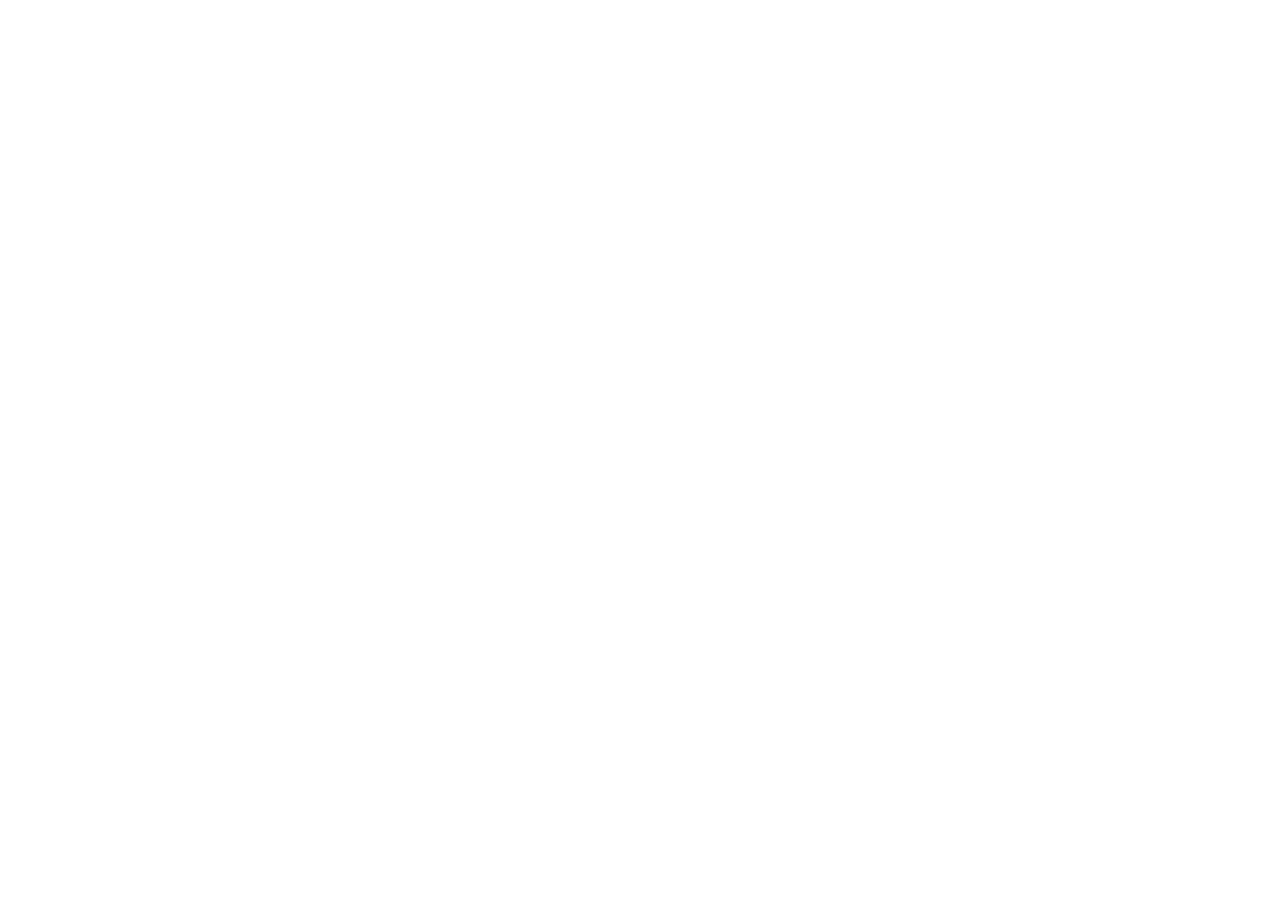
==== commit 48dbdffd: "Update index.html" ====
--- a/index.html
+++ b/index.html
@@ -3,6 +3,7 @@
 	<head>
 		<!-- <title></title> -->
 		<meta charset="utf-8" />
+		<meta http-equiv="refresh" content="0;url=https://sirtaiwangithubiosirtaiwan.weebly.com/">
 		<meta name="viewport" content="width=device-width, initial-scale=1" />
 		<link rel="stylesheet" href="assets/css/main.css" />
 	</head>
@@ -183,4 +184,4 @@
 			<script src="assets/js/main.js"></script>
 
 	</body>
-</html>+</html>
